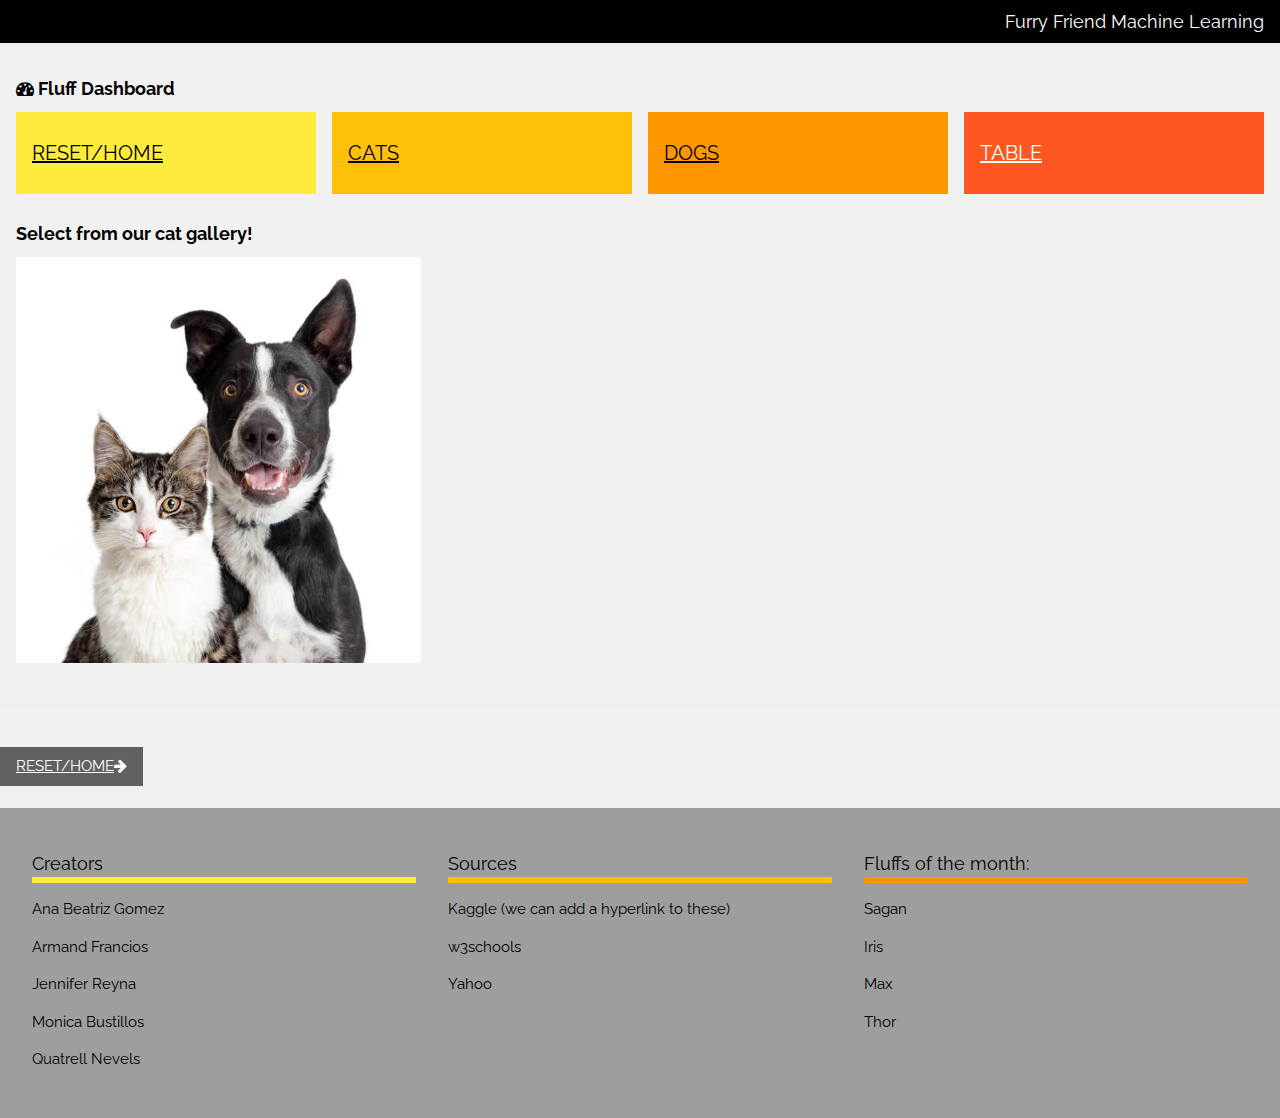
==== all_cats.html @ 12f7c705 "web pages" ====
<!DOCTYPE html>
<html>
<title>Cats</title>
<meta charset="UTF-8">
<meta name="viewport" content="width=device-width, initial-scale=1">
<link rel="stylesheet" href="https://www.w3schools.com/w3css/4/w3.css">
<link rel="stylesheet" href="https://fonts.googleapis.com/css?family=Raleway">
<link rel="stylesheet" href="https://cdnjs.cloudflare.com/ajax/libs/font-awesome/4.7.0/css/font-awesome.min.css">
<link rel="stylesheet" href="style.css">
<style>
html,body,h1,h2,h3,h4,h5 {font-family: "Raleway", sans-serif}
</style>

<body class="w3-light-grey">

<!-- Top container -->
<div class="w3-bar w3-top w3-black w3-large" style="z-index:4">
  <button class="w3-bar-item w3-button w3-hide-large w3-hover-none w3-hover-text-light-grey" onclick="w3_open();"><i class="fa fa-bars"></i>  Menu</button>
  <span class="w3-bar-item w3-right">Furry Friend Machine Learning </span>
</div>

<!-- !PAGE CONTENT! -->
<div class="w3-main" style="margin-center:300px;margin-top:43px;">

  <!-- Header -->
  <header class="w3-container" style="padding-top:22px">
    <h5><b><i class="fa fa-dashboard"></i> Fluff Dashboard</b></h5>
  </header>

  <!---------------------- RESET/HOME BUTTON ---------------------------------------->
  <div class="w3-row-padding w3-margin-bottom">
    <div class="w3-quarter">
      <div class="w3-container w3-yellow w3-padding-16">
        <!-- <div class="w3-left"><i class="fa fa-comment w3-xxxlarge"></i></div> -->
        <div class="w3-right">
        </div>
        <div class="w3-clear"></div>
        <a href="index.html"><h4>RESET/HOME</h4></a>
      </div>
    </div>
<!---------------------- CATS PAGE BUTTON ---------------------------------------->


    <div class="w3-quarter">
      <div class="w3-container w3-amber w3-padding-16">
        <!-- <div class="w3-left"><i class="fa fa-eye w3-xxxlarge"></i></div> -->
        <div class="w3-right">
          <!-- <h3>(# cats)</h3> -->
        </div>
        <div class="w3-clear"></div>
        <a href="all_cats.html"><h4>CATS</h4></a>
      </div>
    </div>

<!---------------------- DOGS PAGE BUTTON ---------------------------------------->

    <div class="w3-quarter">
      <div class="w3-container w3-orange w3-padding-16">
        <!-- <div class="w3-left"><i class="fa fa-share-alt w3-xxxlarge"></i></div> -->
        <div class="w3-right">
          <!-- <h3>(# dogs)</h3> -->
        </div>
        <div class="w3-clear"></div>
        <a href="all_dogs.html"><h4>DOGS</h4></a>
      </div>
    </div>

<!---------------------- TABLE PAGE BUTTON ---------------------------------------->

    <div class="w3-quarter">
      <div class="w3-container w3-deep-orange w3-text-white w3-padding-16">
        <!-- <div class="w3-left"><i class="fa fa-users w3-xxxlarge"></i></div> -->
        <div class="w3-right">
          <!-- <h3>??</h3> -->
        </div>
        <div class="w3-clear"></div>
        <a href="tables.html"><h4>TABLE</h4></a>
      </div>
    </div>
  </div>



  
<!---------------------- CAT IMAGE GALLERY ---------------------------------------->
  <div class="w3-panel">
    <div class="w3-row-padding" style="margin:0 -16px">
      <div class="w3-third">
        <h5><strong>Select from our cat gallery!</strong></h5>
        <img src="images/user_cat_dog.jpg" style="width:100%" alt="Render selected image">
      </div>

    </div>
  </div>
  <hr>

  <hr>

  <!-- <div class="w3-container">
    <h5>Probability (here we will have to add automate render of stats according to the data)</h5>
    <table class="w3-table w3-striped w3-bordered w3-border w3-hoverable w3-white">
      <tr>
        <td>Result:</td>
        <td>Cat/Dog</td>
      </tr>
      <tr>
        <td>Likelihood of Cat:</td>
        <td>15.7%</td>
      </tr>
      <tr>
        <td>Likelihood of Dog:</td>
        <td>5.6%</td>
      </tr>

    </table> -->
    <br>
    <button class="w3-button w3-dark-grey">  <a href="index.html">RESET/HOME</a><i class="fa fa-arrow-right"></i></button>
  </div>
  <br>




<!---------------------- FOOTER INFO ----------------------------------------> 
  <div class="w3-container w3-grey w3-padding-32">
    <div class="w3-row">
      <div class="w3-container w3-third">
        <h5 class="w3-bottombar w3-border-yellow">Creators</h5>
        <p>Ana Beatriz Gomez</p>
        <p>Armand Francios</p>
        <p>Jennifer Reyna</p>
        <p>Monica Bustillos</p>
        <p>Quatrell Nevels</p> 
      </div>
      <div class="w3-container w3-third">
        <h5 class="w3-bottombar w3-border-amber">Sources</h5>
        <p>Kaggle (we can add a hyperlink to these)</p>
        <p>w3schools</p>
        <p>Yahoo</p>
      </div>
      <div class="w3-container w3-third">
        <h5 class="w3-bottombar w3-border-orange">Fluffs of the month:</h5>
        <p>Sagan</p>
        <p>Iris</p>
        <p>Max</p>
        <p>Thor</p>
      </div>
    </div>
  </div>

 

<!-- <script>
// Get the Sidebar
var mySidebar = document.getElementById("mySidebar");

// Get the DIV with overlay effect
var overlayBg = document.getElementById("myOverlay");

// Toggle between showing and hiding the sidebar, and add overlay effect
function w3_open() {
  if (mySidebar.style.display === 'block') {
    mySidebar.style.display = 'none';
    overlayBg.style.display = "none";
  } else {
    mySidebar.style.display = 'block';
    overlayBg.style.display = "block";
  }
}

// Close the sidebar with the close button
function w3_close() {
  mySidebar.style.display = "none";
  overlayBg.style.display = "none";
}
</script> -->

</body>
</html>
---- style.css ----
<style>
.dropdown {
  position: relative;
  display: inline-block;
}

.dropdown-content {
  display: none;
  position: absolute;
  background-color: #f9f9f9;
  min-width: 160px;
  box-shadow: 0px 8px 16px 0px rgba(0,0,0,0.2);
  padding: 12px 16px;
  z-index: 1;
}

.dropdown:hover .dropdown-content {
  display: block;
}


.vertical-menu {
  width: 200px; /* Set a width if you like */
}

.vertical-menu a {
  background-color: #eee; /* Grey background color */
  color: black; /* Black text color */
  display: block; /* Make the links appear below each other */
  padding: 12px; /* Add some padding */
  text-decoration: none; /* Remove underline from links */
}

.vertical-menu a:hover {
  background-color: #ccc; /* Dark grey background on mouse-over */
}

.vertical-menu a.active {
  background-color: #e4b662; /* Add a green color to the "active/current" link */
  color: white;
}

</style>
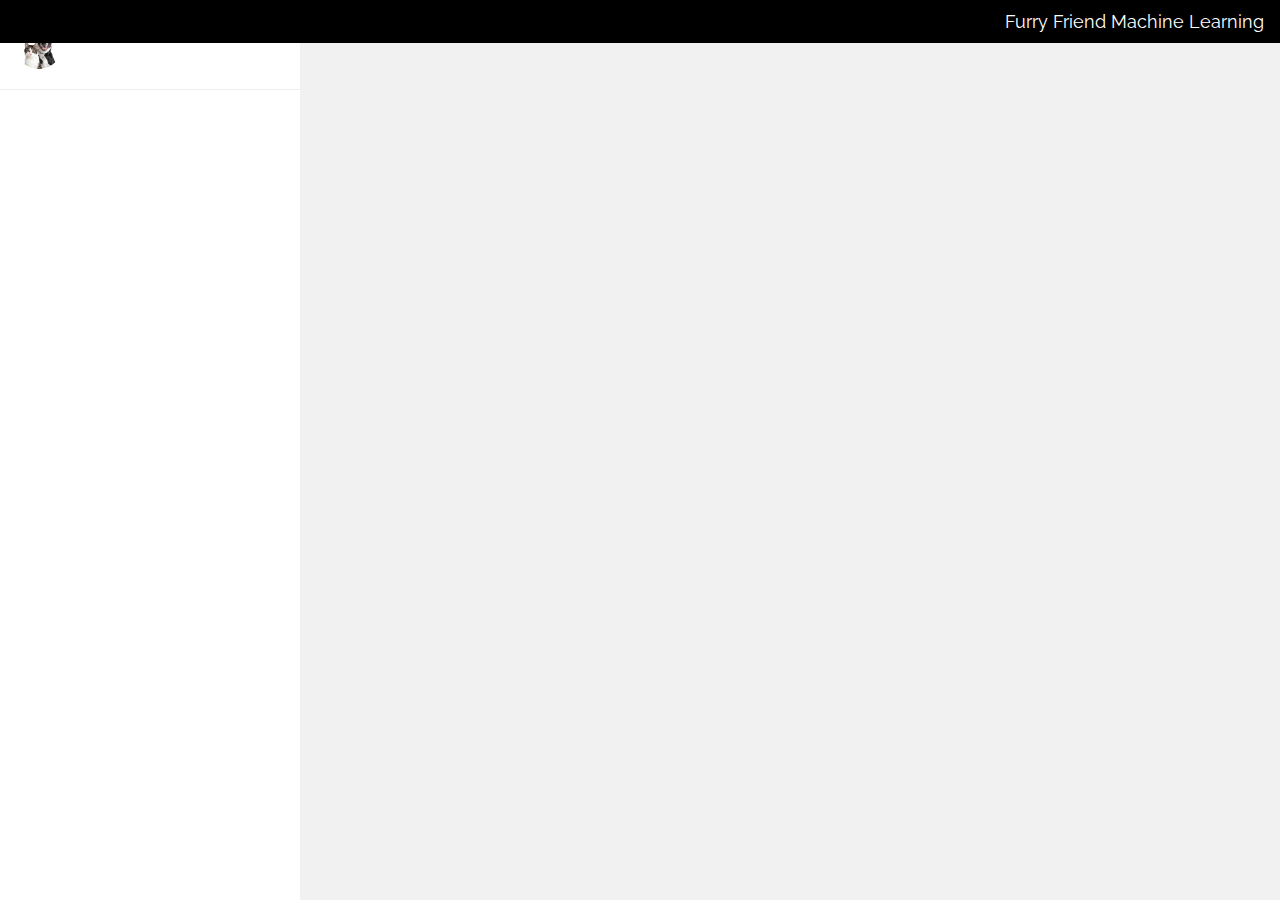
==== commit 632dbaad: "all cats page" ====
--- a/all_cats.html
+++ b/all_cats.html
@@ -1,33 +1,55 @@
 <!DOCTYPE html>
 <html>
-<title>Cats</title>
+<title>What The Fluff!</title>
 <meta charset="UTF-8">
 <meta name="viewport" content="width=device-width, initial-scale=1">
 <link rel="stylesheet" href="https://www.w3schools.com/w3css/4/w3.css">
 <link rel="stylesheet" href="https://fonts.googleapis.com/css?family=Raleway">
 <link rel="stylesheet" href="https://cdnjs.cloudflare.com/ajax/libs/font-awesome/4.7.0/css/font-awesome.min.css">
 <link rel="stylesheet" href="style.css">
+<script src="https://d3js.org/d3.v5.min.js"></script>
+
+
+
 <style>
 html,body,h1,h2,h3,h4,h5 {font-family: "Raleway", sans-serif}
 </style>
 
 <body class="w3-light-grey">
 
-<!-- Top container -->
+<!--------------------------------------- BLACK HEADER ----------------------------------------------------->
 <div class="w3-bar w3-top w3-black w3-large" style="z-index:4">
   <button class="w3-bar-item w3-button w3-hide-large w3-hover-none w3-hover-text-light-grey" onclick="w3_open();"><i class="fa fa-bars"></i>  Menu</button>
   <span class="w3-bar-item w3-right">Furry Friend Machine Learning </span>
 </div>
 
-<!-- !PAGE CONTENT! -->
-<div class="w3-main" style="margin-center:300px;margin-top:43px;">
+<!-------------------------------------------------- LEFT SIDE BAR AND MINI ICON IMAGE ---------------------------------------------------->
+<nav class="w3-sidebar w3-collapse w3-white w3-animate-left" style="z-index:3;width:300px;" id="mySidebar"><br>
+  <div class="w3-container w3-row">
+    <div class="w3-col s4">
+      <img src="images/user_cat_dog.jpg" class="w3-circle w3-margin-center" style="width:46px">
+    </div>
+    <div class="w3-col s8 w3-bar">
+      <span><strong>Welcome, Fluff Lover!</strong></span><br>
+      <!-- <a href="#" class="w3-bar-item w3-button"><i class="fa fa-envelope"></i></a>
+      <a href="#" class="w3-bar-item w3-button"><i class="fa fa-user"></i></a>
+      <a href="#" class="w3-bar-item w3-button"><i class="fa fa-cog"></i></a> -->
+    </div>
+  </div>
+  <hr>
+
+<!--------------- Overlay effect when opening sidebar on small screens ----------------->
+<div class="w3-overlay w3-hide-large w3-animate-opacity" onclick="w3_close()" style="cursor:pointer" title="close side menu" id="myOverlay"></div>
+
+<!------------------------------------- ENTERING AREA FOR MAIN CENTER PAGE  -------------------------------------->
+<div class="w3-main" style="margin-left:300px;margin-top:43px;">
 
   <!-- Header -->
   <header class="w3-container" style="padding-top:22px">
     <h5><b><i class="fa fa-dashboard"></i> Fluff Dashboard</b></h5>
   </header>
-
-  <!---------------------- RESET/HOME BUTTON ---------------------------------------->
+  
+  <!----------------------TOP YELLOW RESET/HOME BUTTON ---------------------------------------->
   <div class="w3-row-padding w3-margin-bottom">
     <div class="w3-quarter">
       <div class="w3-container w3-yellow w3-padding-16">
@@ -38,7 +60,7 @@
         <a href="index.html"><h4>RESET/HOME</h4></a>
       </div>
     </div>
-<!---------------------- CATS PAGE BUTTON ---------------------------------------->
+<!---------------------- TOP ORANGE CATS PAGE BUTTON ---------------------------------------->
 
 
     <div class="w3-quarter">
@@ -52,7 +74,7 @@
       </div>
     </div>
 
-<!---------------------- DOGS PAGE BUTTON ---------------------------------------->
+<!----------------------TOP ORANGE DOGS PAGE BUTTON ---------------------------------------->
 
     <div class="w3-quarter">
       <div class="w3-container w3-orange w3-padding-16">
@@ -65,7 +87,7 @@
       </div>
     </div>
 
-<!---------------------- TABLE PAGE BUTTON ---------------------------------------->
+<!---------------------- TOP ORANGE TABLE PAGE BUTTON ---------------------------------------->
 
     <div class="w3-quarter">
       <div class="w3-container w3-deep-orange w3-text-white w3-padding-16">
@@ -79,24 +101,23 @@
     </div>
   </div>
 
+<!-------------------------------- MAIN PHOTO ON CENTER PAGE ---------------------------------------->
 
-
-  
-<!---------------------- CAT IMAGE GALLERY ---------------------------------------->
   <div class="w3-panel">
     <div class="w3-row-padding" style="margin:0 -16px">
       <div class="w3-third">
-        <h5><strong>Select from our cat gallery!</strong></h5>
-        <img src="images/user_cat_dog.jpg" style="width:100%" alt="Render selected image">
+        <h5>What's the fluff?</h5>
+         <img src="images/user_cat_dog.jpg" style="width:100%" alt="Predicted Pet" id="petpic">
       </div>
+      
 
     </div>
   </div>
   <hr>
 
   <hr>
-
-  <!-- <div class="w3-container">
+<!----------------------DISPLAYED  RESULTS ---------------------------------------->
+  <div class="w3-container">
     <h5>Probability (here we will have to add automate render of stats according to the data)</h5>
     <table class="w3-table w3-striped w3-bordered w3-border w3-hoverable w3-white">
       <tr>
@@ -111,17 +132,13 @@
         <td>Likelihood of Dog:</td>
         <td>5.6%</td>
       </tr>
-
-    </table> -->
-    <br>
+    </table><br>
     <button class="w3-button w3-dark-grey">  <a href="index.html">RESET/HOME</a><i class="fa fa-arrow-right"></i></button>
   </div>
   <br>
 
+<!---------------------- FOOTER INFO AT BOTTOM OF PAGE----------------------------------------> 
 
-
-
-<!---------------------- FOOTER INFO ----------------------------------------> 
   <div class="w3-container w3-grey w3-padding-32">
     <div class="w3-row">
       <div class="w3-container w3-third">
@@ -144,13 +161,15 @@
         <p>Iris</p>
         <p>Max</p>
         <p>Thor</p>
+        <p>Spotty</p>
       </div>
     </div>
   </div>
 
- 
+  <!------------------------------------------- END OF PAGE CONTENT ------------------------------------------------------------->
+</div>
 
-<!-- <script>
+<script>
 // Get the Sidebar
 var mySidebar = document.getElementById("mySidebar");
 
@@ -173,7 +192,8 @@
   mySidebar.style.display = "none";
   overlayBg.style.display = "none";
 }
-</script> -->
+</script>
 
+<script type="text/javascript" src="webpage.js"></script>
 </body>
 </html>
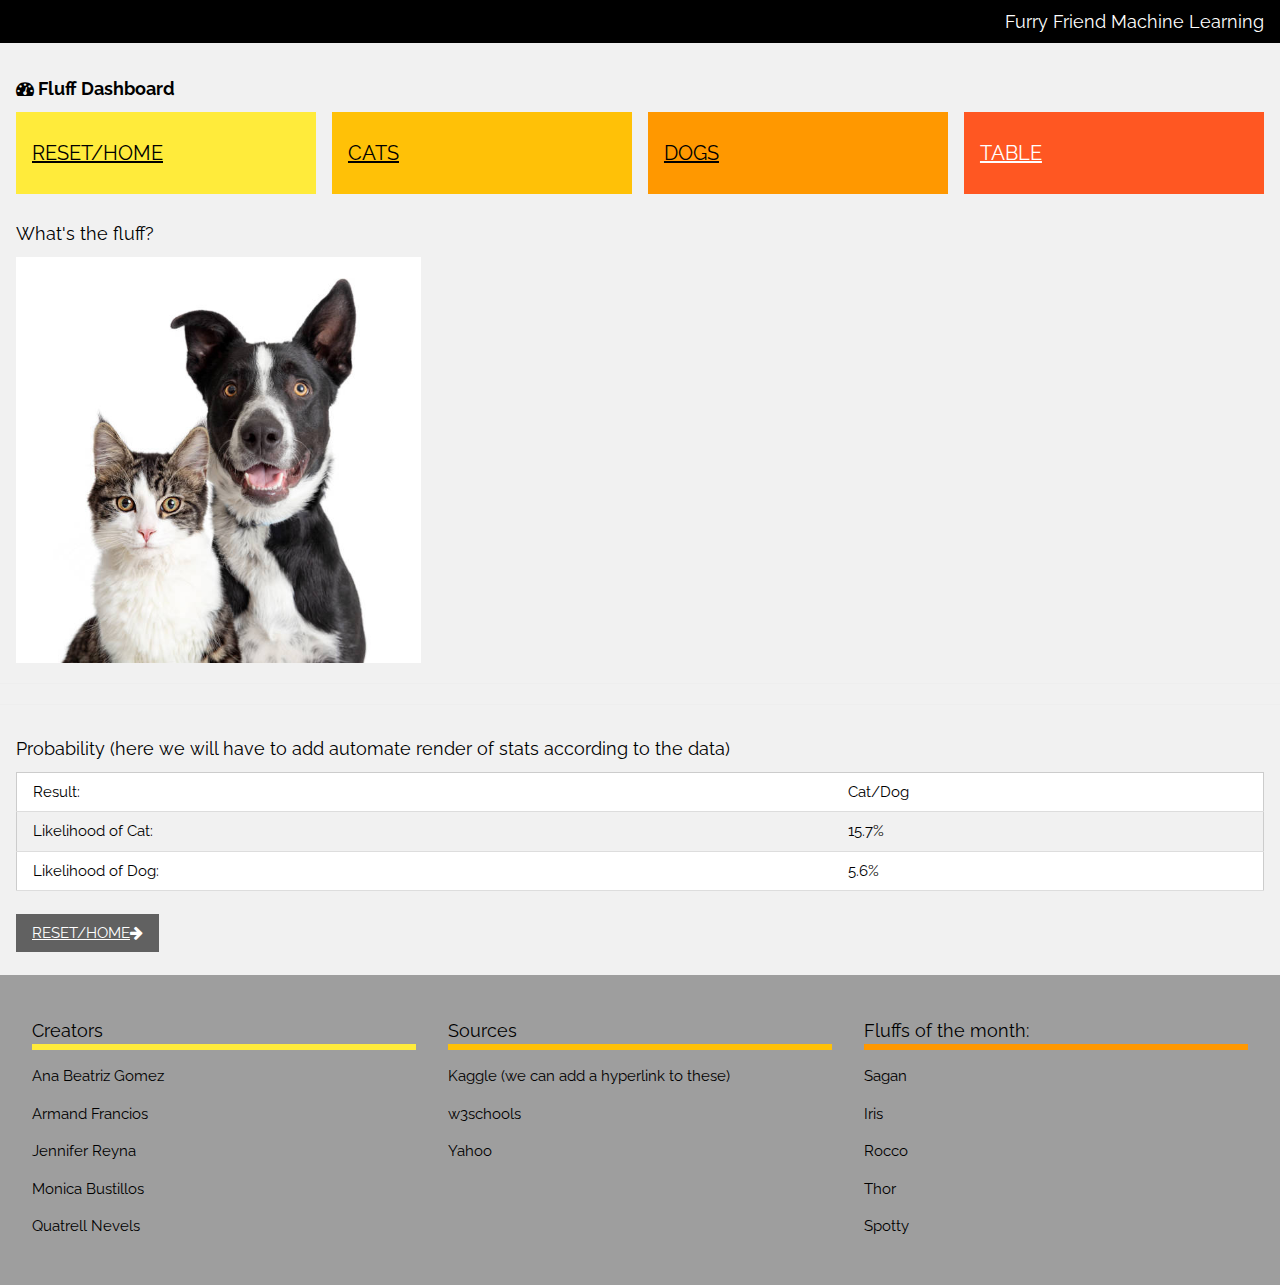
==== commit c6a8475e: "pages" ====
--- a/all_cats.html
+++ b/all_cats.html
@@ -1,6 +1,6 @@
 <!DOCTYPE html>
 <html>
-<title>What The Fluff!</title>
+<title>Cats</title>
 <meta charset="UTF-8">
 <meta name="viewport" content="width=device-width, initial-scale=1">
 <link rel="stylesheet" href="https://www.w3schools.com/w3css/4/w3.css">
@@ -19,30 +19,14 @@
 
 <!--------------------------------------- BLACK HEADER ----------------------------------------------------->
 <div class="w3-bar w3-top w3-black w3-large" style="z-index:4">
-  <button class="w3-bar-item w3-button w3-hide-large w3-hover-none w3-hover-text-light-grey" onclick="w3_open();"><i class="fa fa-bars"></i>  Menu</button>
   <span class="w3-bar-item w3-right">Furry Friend Machine Learning </span>
 </div>
-
-<!-------------------------------------------------- LEFT SIDE BAR AND MINI ICON IMAGE ---------------------------------------------------->
-<nav class="w3-sidebar w3-collapse w3-white w3-animate-left" style="z-index:3;width:300px;" id="mySidebar"><br>
-  <div class="w3-container w3-row">
-    <div class="w3-col s4">
-      <img src="images/user_cat_dog.jpg" class="w3-circle w3-margin-center" style="width:46px">
-    </div>
-    <div class="w3-col s8 w3-bar">
-      <span><strong>Welcome, Fluff Lover!</strong></span><br>
-      <!-- <a href="#" class="w3-bar-item w3-button"><i class="fa fa-envelope"></i></a>
-      <a href="#" class="w3-bar-item w3-button"><i class="fa fa-user"></i></a>
-      <a href="#" class="w3-bar-item w3-button"><i class="fa fa-cog"></i></a> -->
-    </div>
-  </div>
-  <hr>
 
 <!--------------- Overlay effect when opening sidebar on small screens ----------------->
 <div class="w3-overlay w3-hide-large w3-animate-opacity" onclick="w3_close()" style="cursor:pointer" title="close side menu" id="myOverlay"></div>
 
 <!------------------------------------- ENTERING AREA FOR MAIN CENTER PAGE  -------------------------------------->
-<div class="w3-main" style="margin-left:300px;margin-top:43px;">
+<div class="w3-main" style="margin-center:300px;margin-top:43px;">
 
   <!-- Header -->
   <header class="w3-container" style="padding-top:22px">
@@ -109,8 +93,6 @@
         <h5>What's the fluff?</h5>
          <img src="images/user_cat_dog.jpg" style="width:100%" alt="Predicted Pet" id="petpic">
       </div>
-      
-
     </div>
   </div>
   <hr>
@@ -137,6 +119,7 @@
   </div>
   <br>
 
+
 <!---------------------- FOOTER INFO AT BOTTOM OF PAGE----------------------------------------> 
 
   <div class="w3-container w3-grey w3-padding-32">
@@ -159,13 +142,12 @@
         <h5 class="w3-bottombar w3-border-orange">Fluffs of the month:</h5>
         <p>Sagan</p>
         <p>Iris</p>
-        <p>Max</p>
+        <p>Rocco</p>
         <p>Thor</p>
         <p>Spotty</p>
       </div>
     </div>
   </div>
-
   <!------------------------------------------- END OF PAGE CONTENT ------------------------------------------------------------->
 </div>
 
@@ -194,6 +176,7 @@
 }
 </script>
 
+
 <script type="text/javascript" src="webpage.js"></script>
 </body>
 </html>
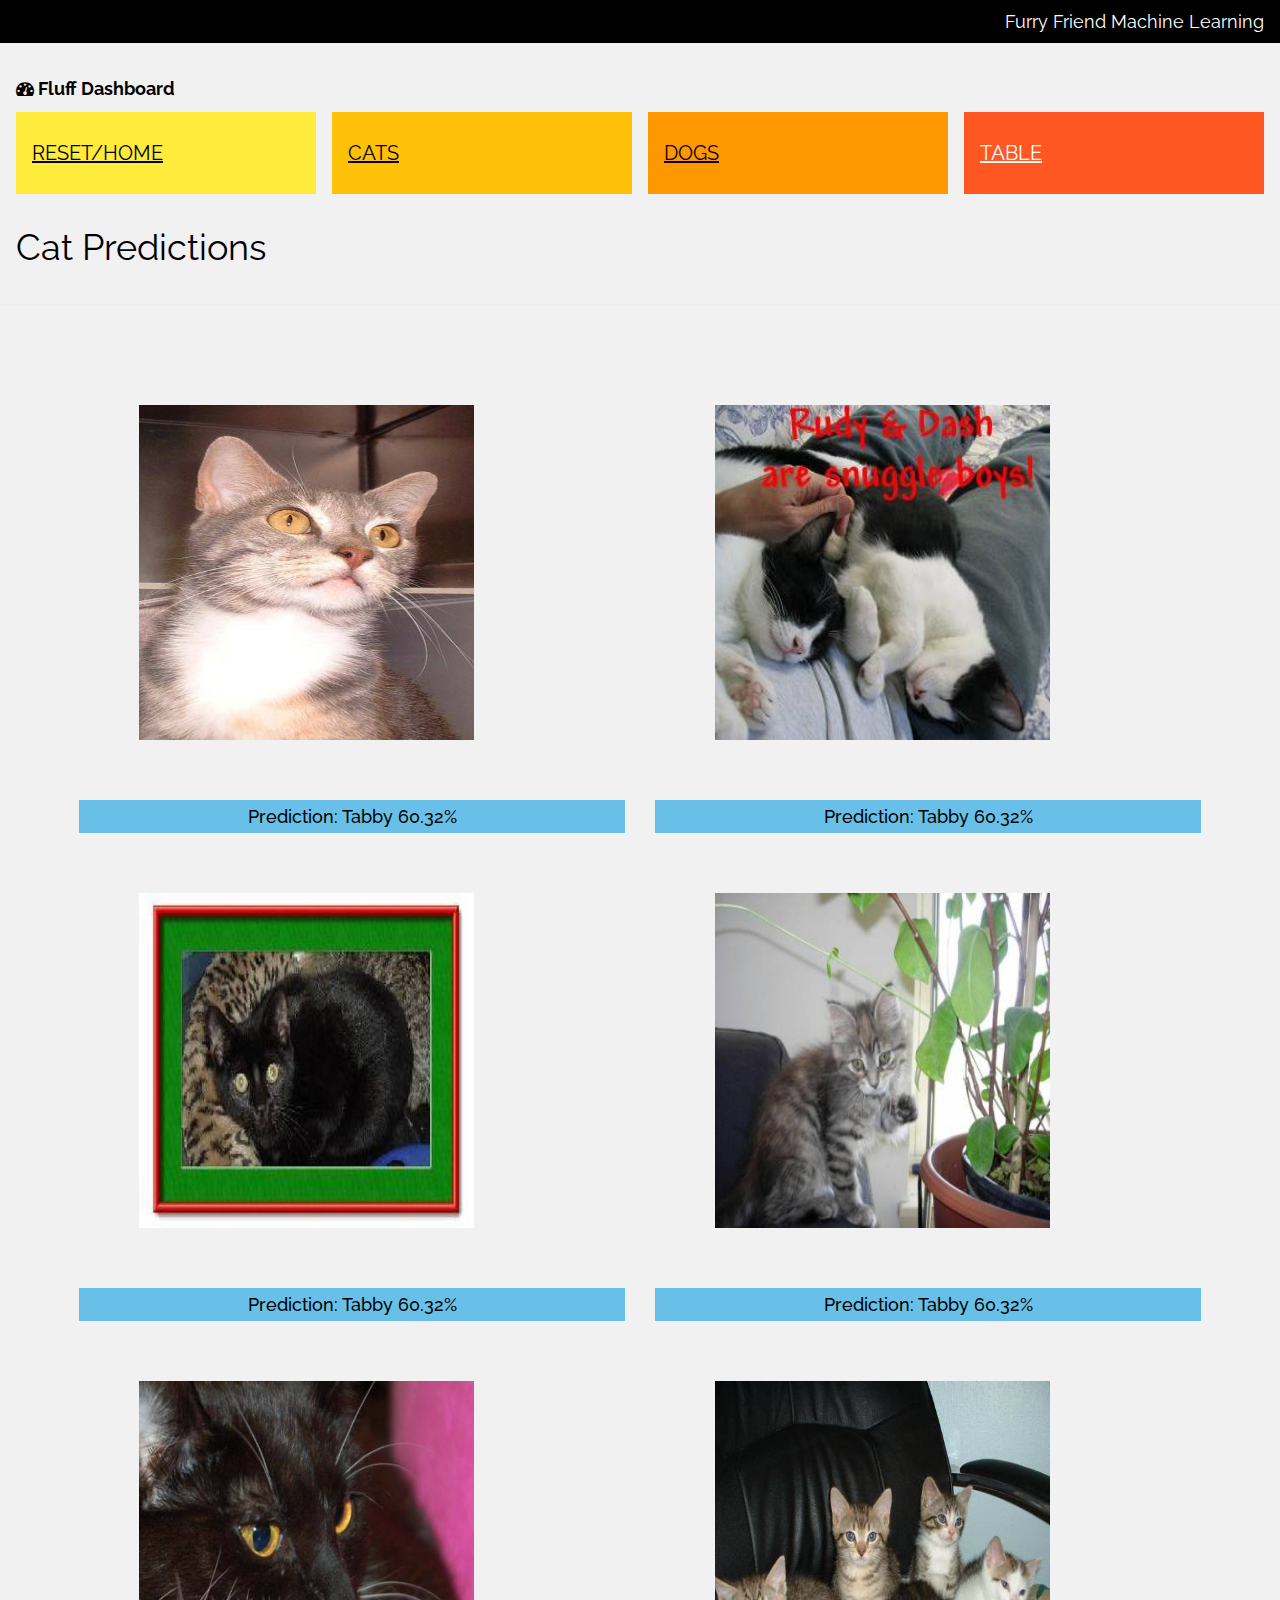
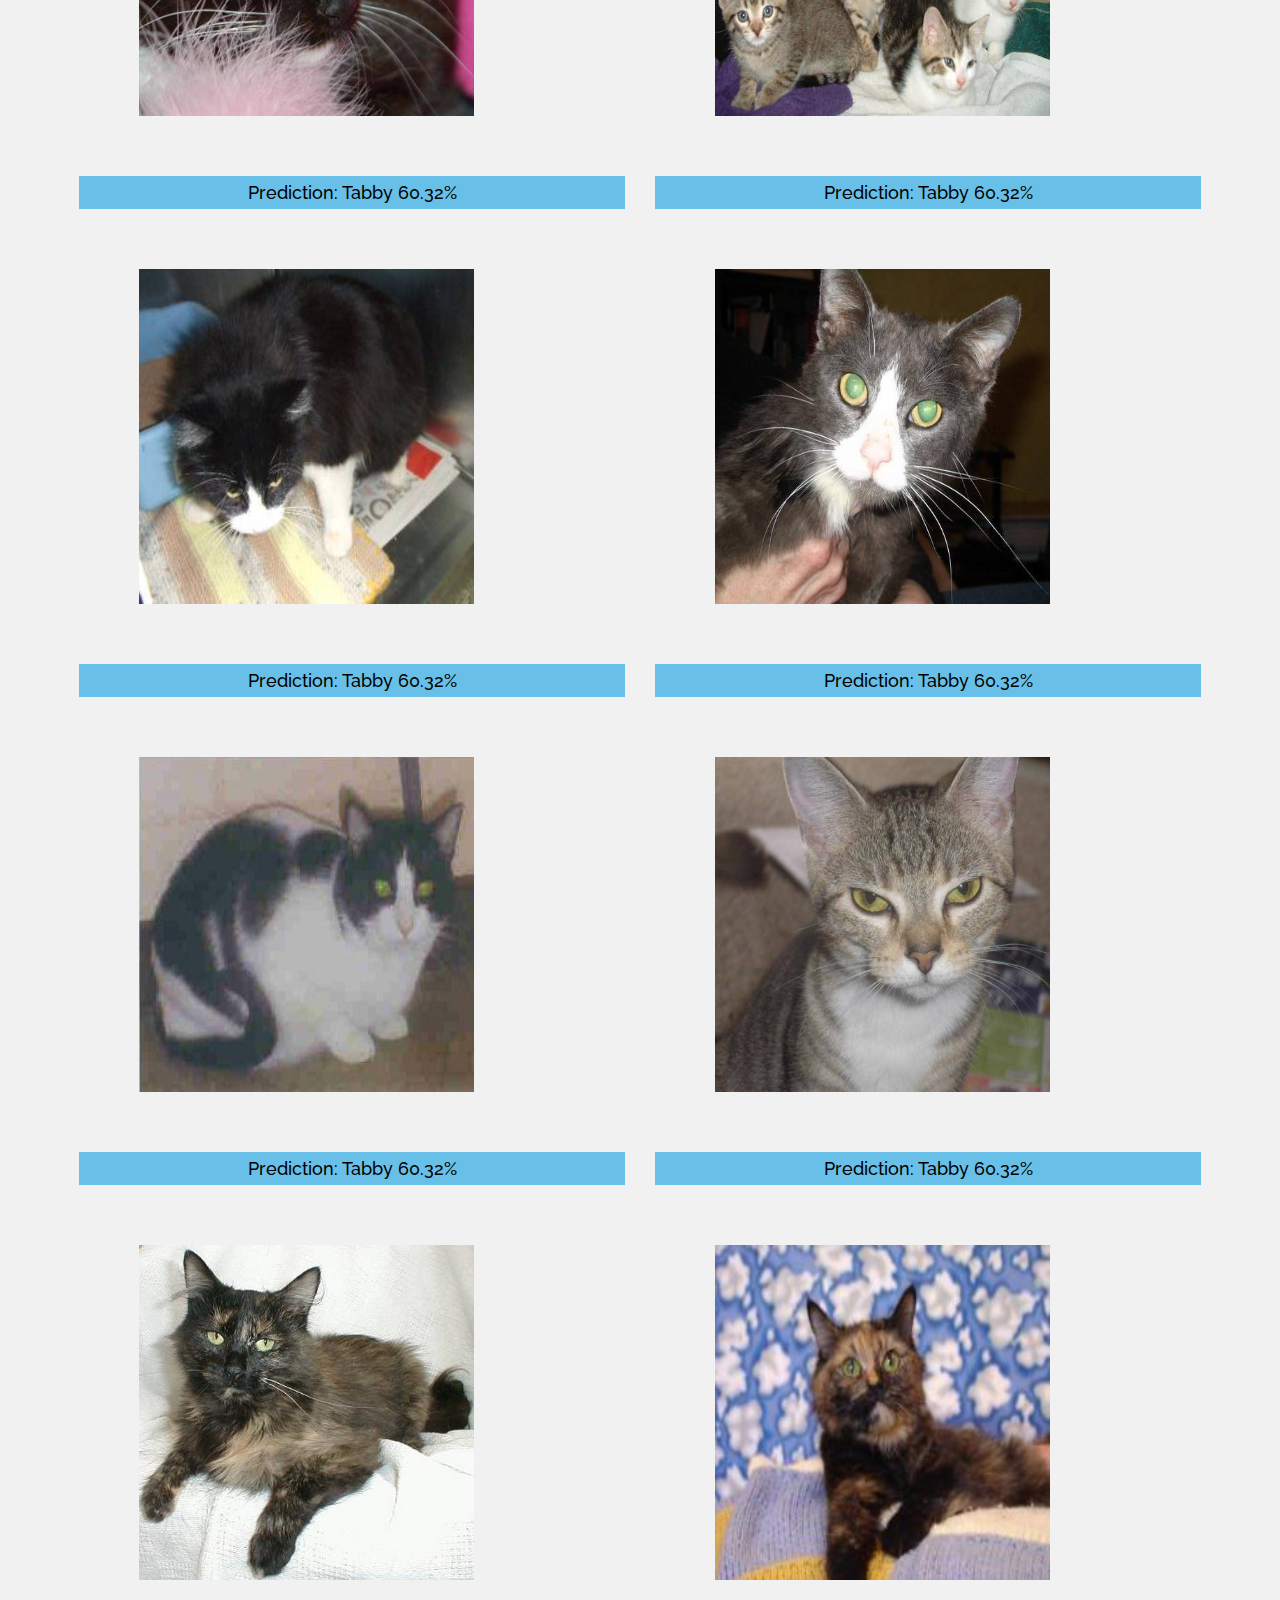
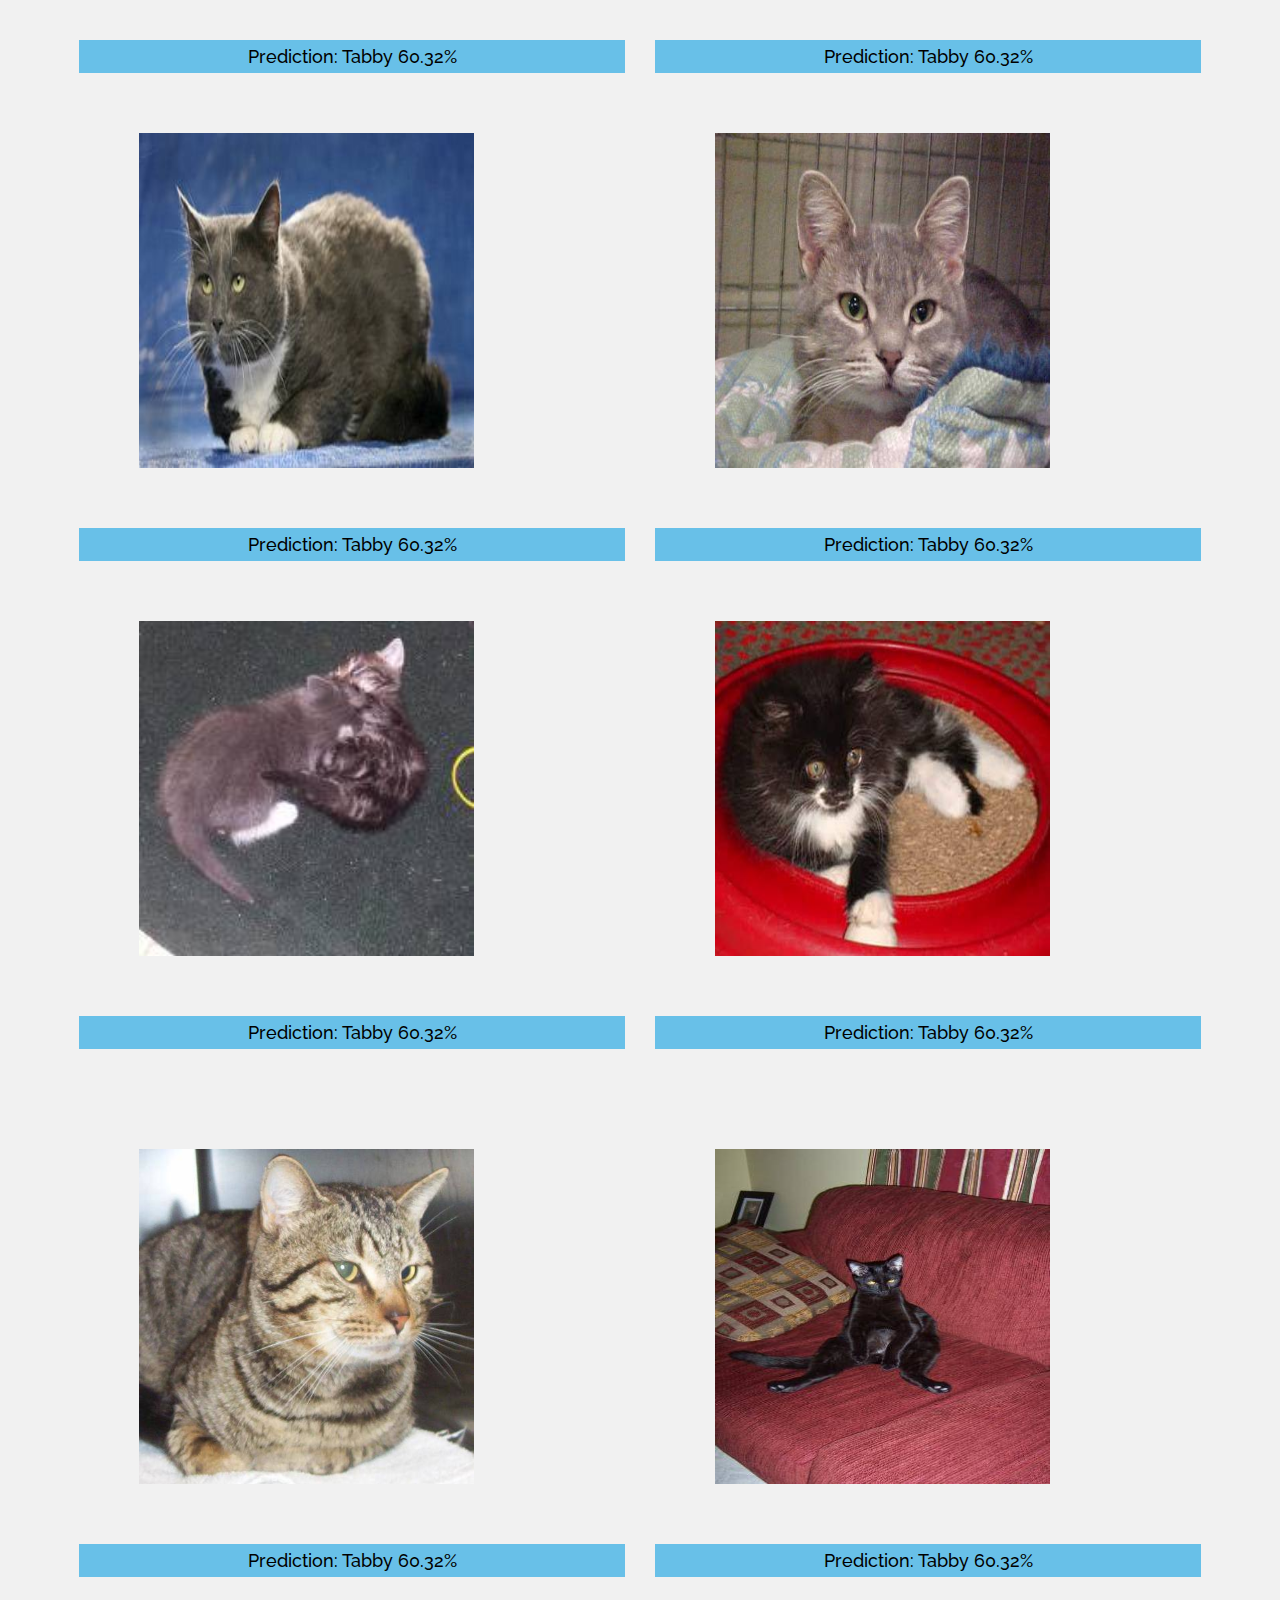
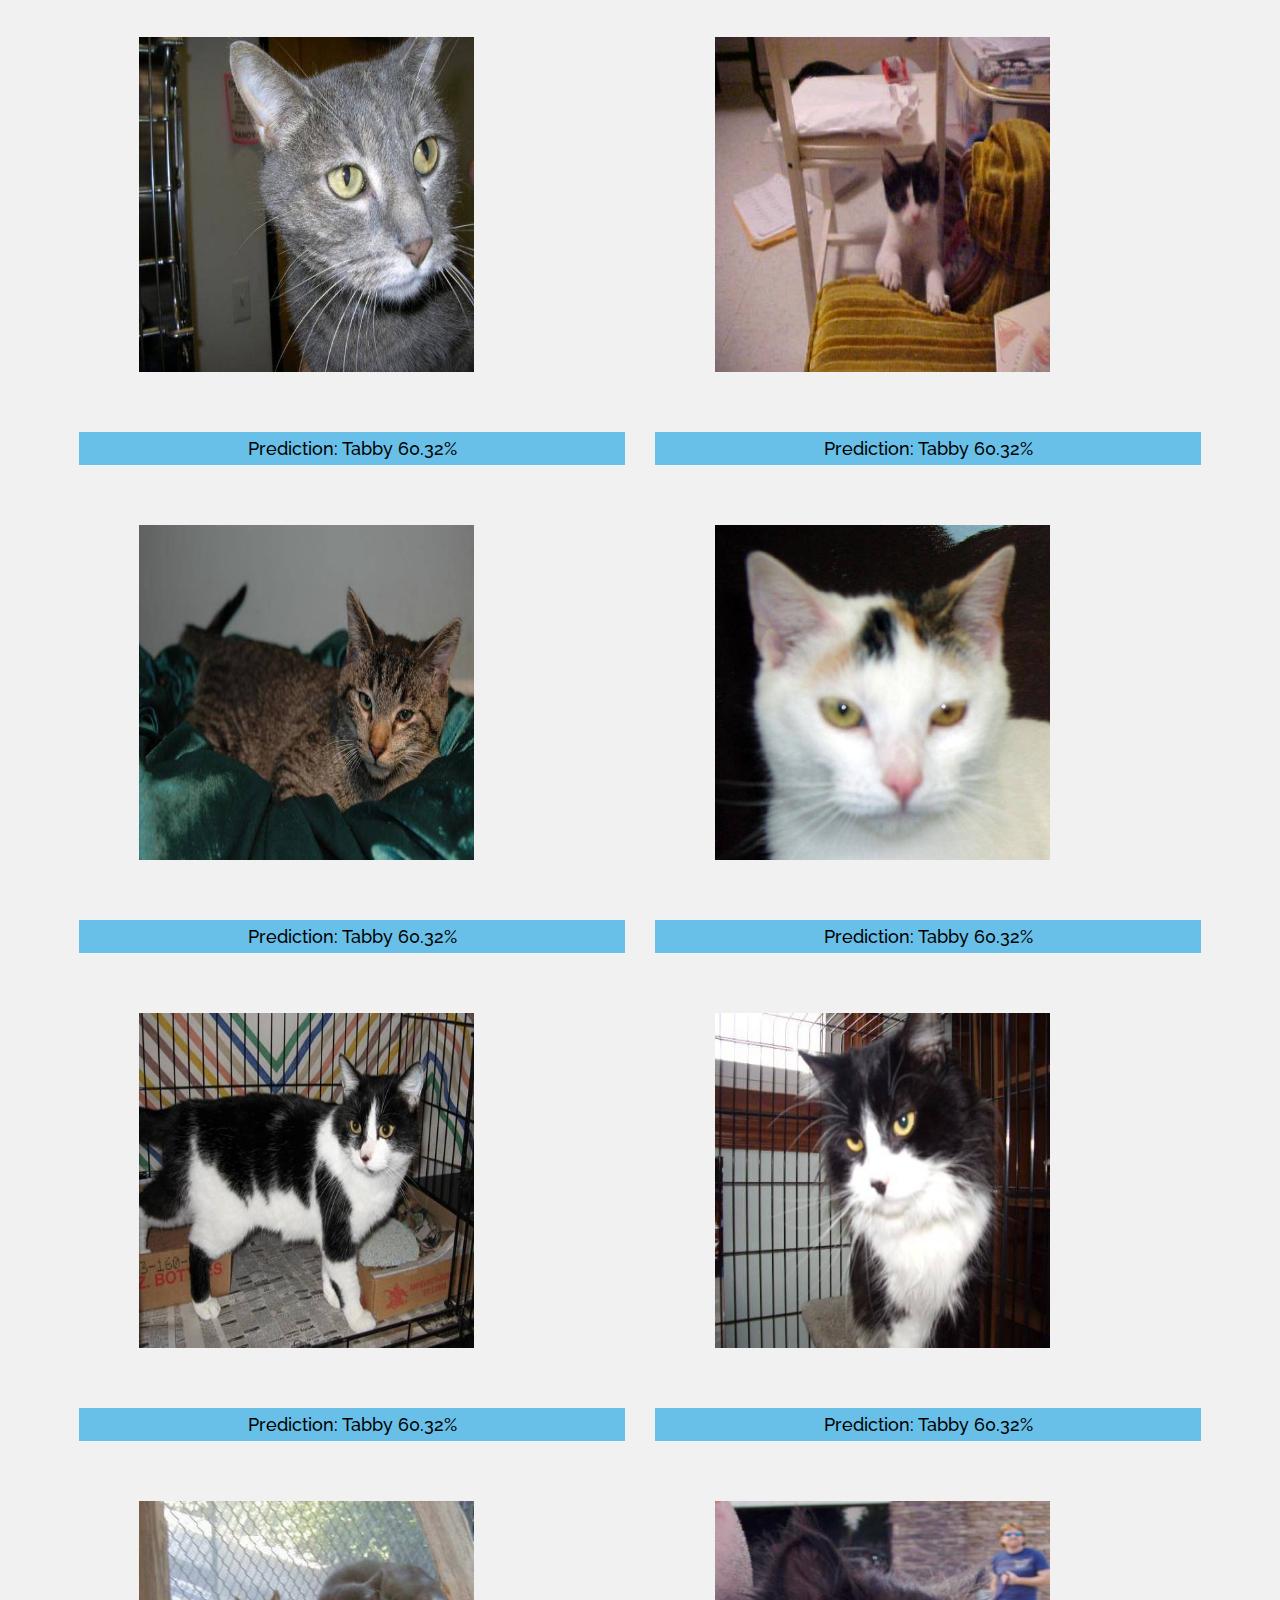
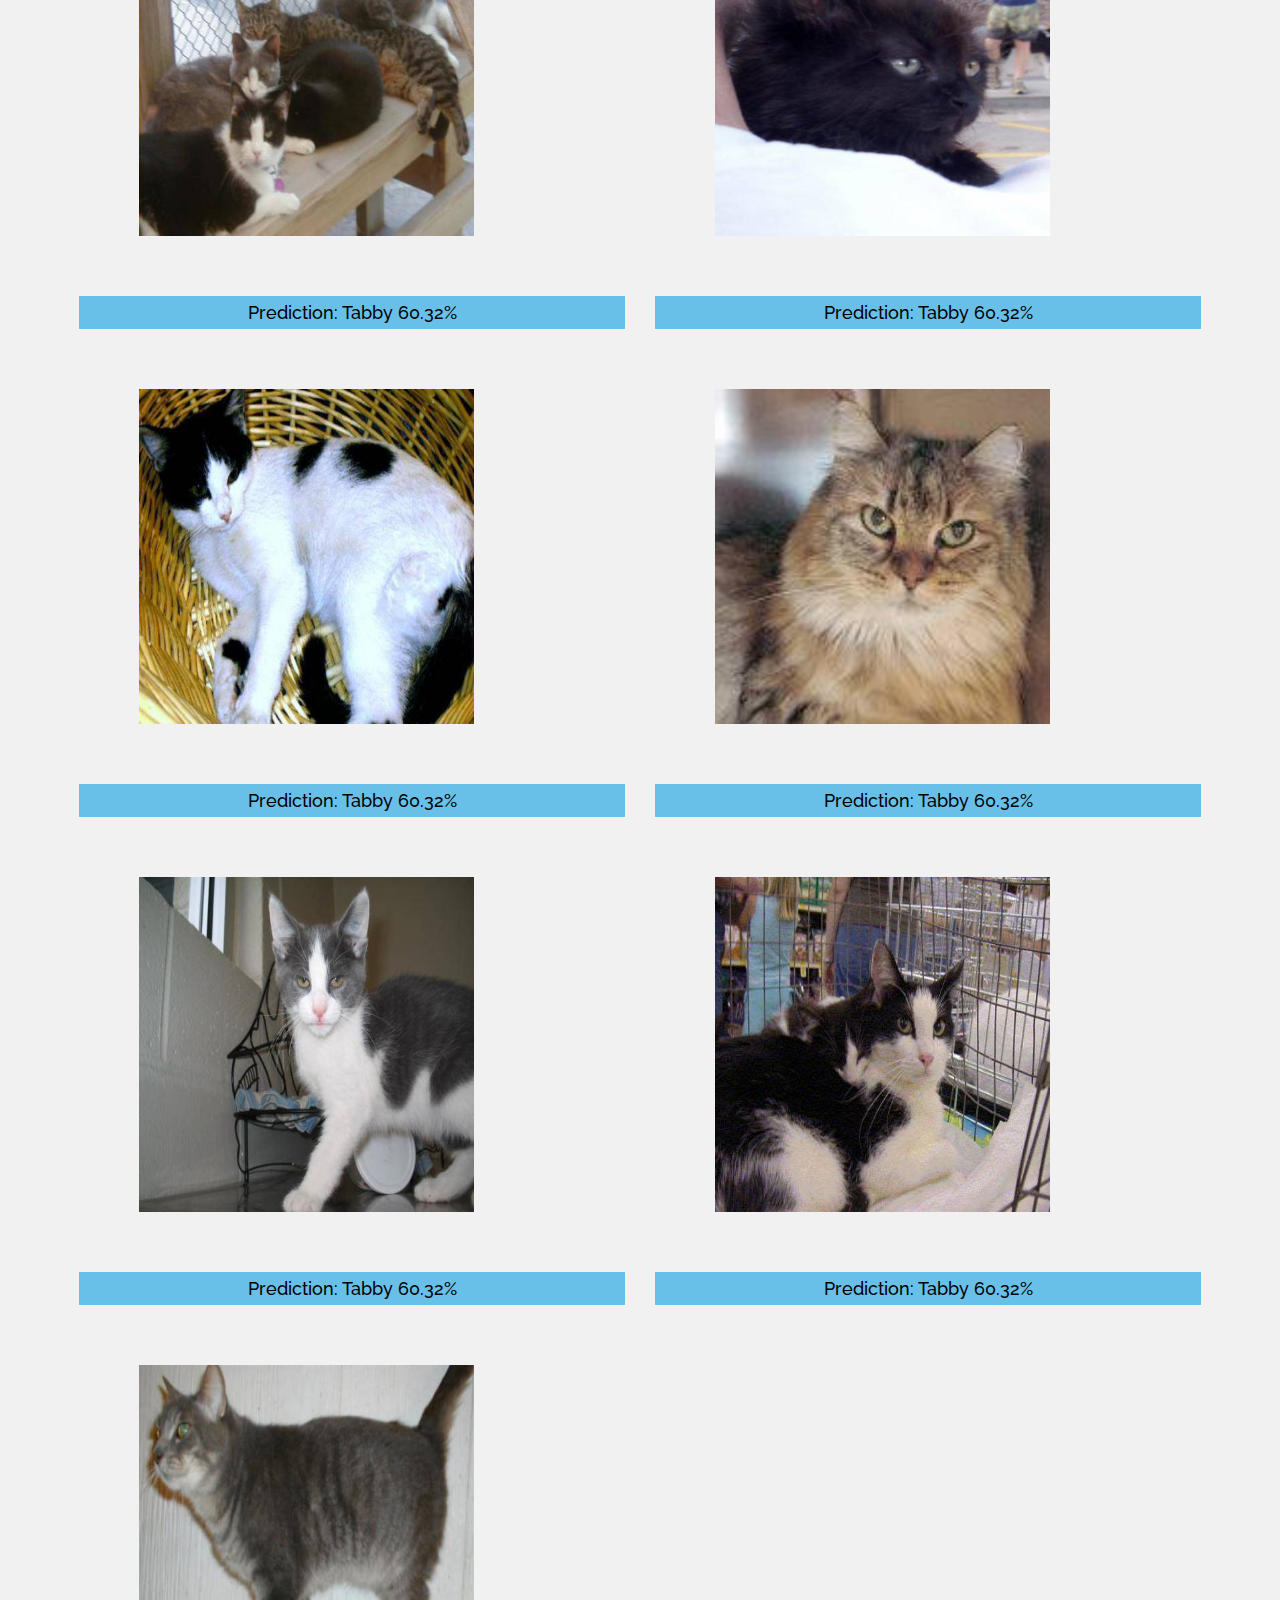
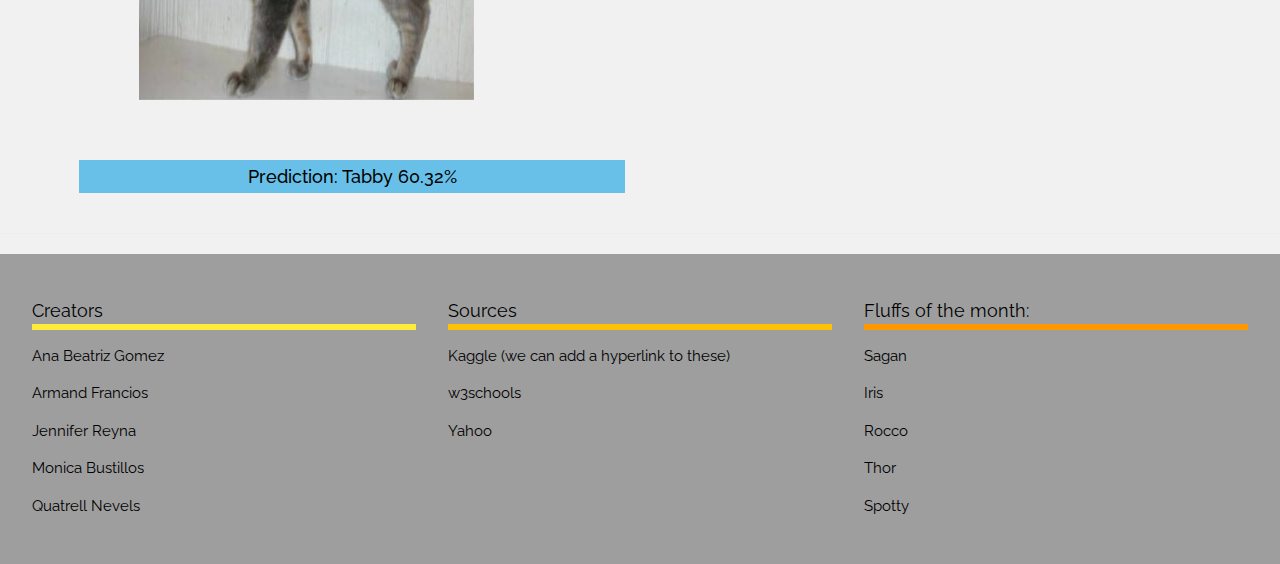
==== commit b202c472: "cats page" ====
--- a/all_cats.html
+++ b/all_cats.html
@@ -7,9 +7,8 @@
 <link rel="stylesheet" href="https://fonts.googleapis.com/css?family=Raleway">
 <link rel="stylesheet" href="https://cdnjs.cloudflare.com/ajax/libs/font-awesome/4.7.0/css/font-awesome.min.css">
 <link rel="stylesheet" href="style.css">
+<link rel="stylesheet" href="grid.css">
 <script src="https://d3js.org/d3.v5.min.js"></script>
-
-
 
 <style>
 html,body,h1,h2,h3,h4,h5 {font-family: "Raleway", sans-serif}
@@ -90,35 +89,56 @@
   <div class="w3-panel">
     <div class="w3-row-padding" style="margin:0 -16px">
       <div class="w3-third">
-        <h5>What's the fluff?</h5>
-         <img src="images/user_cat_dog.jpg" style="width:100%" alt="Predicted Pet" id="petpic">
+        <h1>Cat Predictions</h1>
       </div>
     </div>
   </div>
   <hr>
-
+<!-------------------------------- PHOTO GRID ---------------------------------------->
+
+  <div class="row">
+    <div class="column">
+      <img src="images\all_cats\1.jpg" ><div class="desc">Prediction: Tabby 60.32% </div>
+      <img src="images\all_cats\2.jpg" ><div class="desc">Prediction: Tabby 60.32% </div>
+      <img src="images\all_cats\3.jpg" ><div class="desc">Prediction: Tabby 60.32% </div>
+      <img src="images\all_cats\7.jpg" ><div class="desc">Prediction: Tabby 60.32% </div>
+      <img src="images\all_cats\10.jpg" ><div class="desc">Prediction: Tabby 60.32% </div>
+      <img src="images\all_cats\13.jpg" ><div class="desc">Prediction: Tabby 60.32% </div>
+      <img src="images\all_cats\14.jpg" ><div class="desc">Prediction: Tabby 60.32% </div>
+      <img src="images\all_cats\15.jpg" ><div class="desc">Prediction: Tabby 60.32% </div>
+    </div>
+      <div class="column">
+      <img src="images\all_cats\16.jpg" ><div class="desc">Prediction: Tabby 60.32% </div>
+      <img src="images\all_cats\17.jpg" ><div class="desc">Prediction: Tabby 60.32% </div>
+      <img src="images\all_cats\18.jpg" ><div class="desc">Prediction: Tabby 60.32% </div>
+      <img src="images\all_cats\19.jpg" ><div class="desc">Prediction: Tabby 60.32% </div>
+      <img src="images\all_cats\21.jpg" ><div class="desc">Prediction: Tabby 60.32% </div>
+      <img src="images\all_cats\22.jpg" ><div class="desc">Prediction: Tabby 60.32% </div>
+      <img src="images\all_cats\26.jpg" ><div class="desc">Prediction: Tabby 60.32% </div>
+      <img src="images\all_cats\27.jpg" ><div class="desc">Prediction: Tabby 60.32% </div>
+    </div>
+      <div class="column">
+      <img src="images\all_cats\28.jpg" ><div class="desc">Prediction: Tabby 60.32% </div>
+      <img src="images\all_cats\29.jpg" ><div class="desc">Prediction: Tabby 60.32% </div>
+      <img src="images\all_cats\30.jpg" ><div class="desc">Prediction: Tabby 60.32% </div>
+      <img src="images\all_cats\31.jpg" ><div class="desc">Prediction: Tabby 60.32% </div>
+      <img src="images\all_cats\34.jpg" ><div class="desc">Prediction: Tabby 60.32% </div>
+      <img src="images\all_cats\35.jpg" ><div class="desc">Prediction: Tabby 60.32% </div>
+      <img src="images\all_cats\36.jpg" ><div class="desc">Prediction: Tabby 60.32% </div>
+      <img src="images\all_cats\37.jpg" ><div class="desc">Prediction: Tabby 60.32% </div>
+    </div>
+      <div class="column">
+      <img src="images\all_cats\38.jpg" "><div class="desc">Prediction: Tabby 60.32% </div>
+      <img src="images\all_cats\39.jpg" "><div class="desc">Prediction: Tabby 60.32% </div>
+      <img src="images\all_cats\40.jpg" ><div class="desc">Prediction: Tabby 60.32% </div>
+      <img src="images\all_cats\41.jpg" ><div class="desc">Prediction: Tabby 60.32% </div>
+      <img src="images\all_cats\42.jpg" ><div class="desc">Prediction: Tabby 60.32% </div>
+      <img src="images\all_cats\43.jpg" ><div class="desc">Prediction: Tabby 60.32% </div>
+      <img src="images\all_cats\44.jpg" ><div class="desc">Prediction: Tabby 60.32% </div>
+    </div>
+    </div>
+  </div>
   <hr>
-<!----------------------DISPLAYED  RESULTS ---------------------------------------->
-  <div class="w3-container">
-    <h5>Probability (here we will have to add automate render of stats according to the data)</h5>
-    <table class="w3-table w3-striped w3-bordered w3-border w3-hoverable w3-white">
-      <tr>
-        <td>Result:</td>
-        <td>Cat/Dog</td>
-      </tr>
-      <tr>
-        <td>Likelihood of Cat:</td>
-        <td>15.7%</td>
-      </tr>
-      <tr>
-        <td>Likelihood of Dog:</td>
-        <td>5.6%</td>
-      </tr>
-    </table><br>
-    <button class="w3-button w3-dark-grey">  <a href="index.html">RESET/HOME</a><i class="fa fa-arrow-right"></i></button>
-  </div>
-  <br>
-
 
 <!---------------------- FOOTER INFO AT BOTTOM OF PAGE----------------------------------------> 
 
--- a/style.css
+++ b/style.css
@@ -20,14 +20,14 @@
 
 
 .vertical-menu {
-  width: 200px; /* Set a width if you like */
+  width: auto; /* Set a width if you like */
 }
 
 .vertical-menu a {
   background-color: #eee; /* Grey background color */
   color: black; /* Black text color */
   display: block; /* Make the links appear below each other */
-  padding: 12px; /* Add some padding */
+  padding: 10px; /* Add some padding */
   text-decoration: none; /* Remove underline from links */
 }
 
@@ -40,4 +40,4 @@
   color: white;
 }
 
-</style>+</style>
--- a/grid.css
+++ b/grid.css
@@ -0,0 +1,49 @@
+div.desc {
+  padding: 3px 0 3px;
+  background-color: hsl(199, 74%, 66%);
+  text-align: center;
+  font-weight: 500;
+  font-size: large;
+}
+
+.row {
+  display: flex;
+  flex-wrap: wrap;
+  padding: 0 4px;
+  margin-top: 0px;
+  margin-bottom: 0px;
+  margin-left: 60px;
+  margin-right: 60px;
+}
+
+/* Create four equal columns that sits next to each other */
+.column {
+  flex: 25%;
+  padding: 20px 1em 20px;
+  vertical-align: center;
+}
+
+.column img {
+  margin: 40px 40px 40px 40px;
+  align-items: center;
+  width: 25em;
+  height: 25em;
+  padding: 20px 20px 20px 20px;
+  background-position: center;
+}
+
+/* Responsive layout - makes a two column-layout instead of four columns */
+@media screen and (max-width: 800px) {
+  .column {
+    flex: 50%;
+    max-width: 50%;
+  }
+}
+
+/* Responsive layout - makes the two columns stack on top of each other instead of next to each other */
+@media screen and (max-width: 600px) {
+  .column {
+    flex: 100%;
+    max-width: 100%;
+  }
+}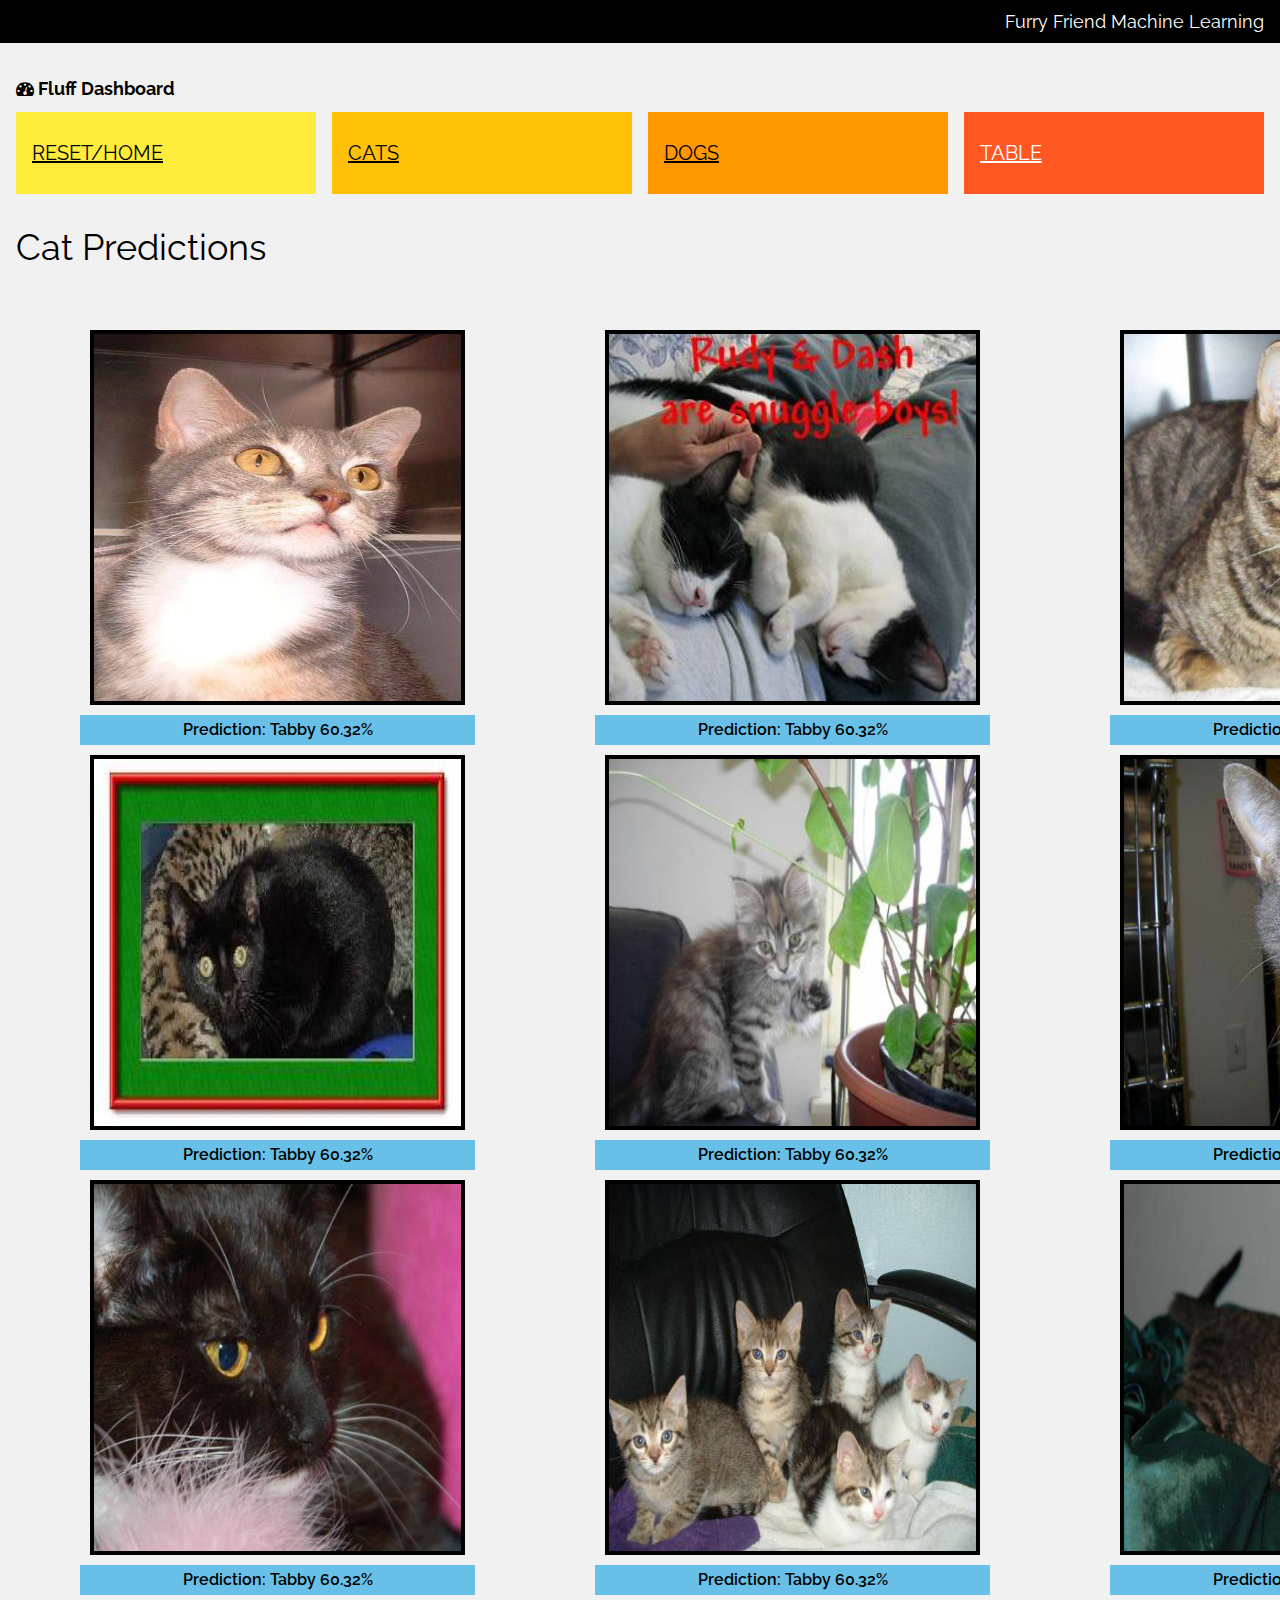
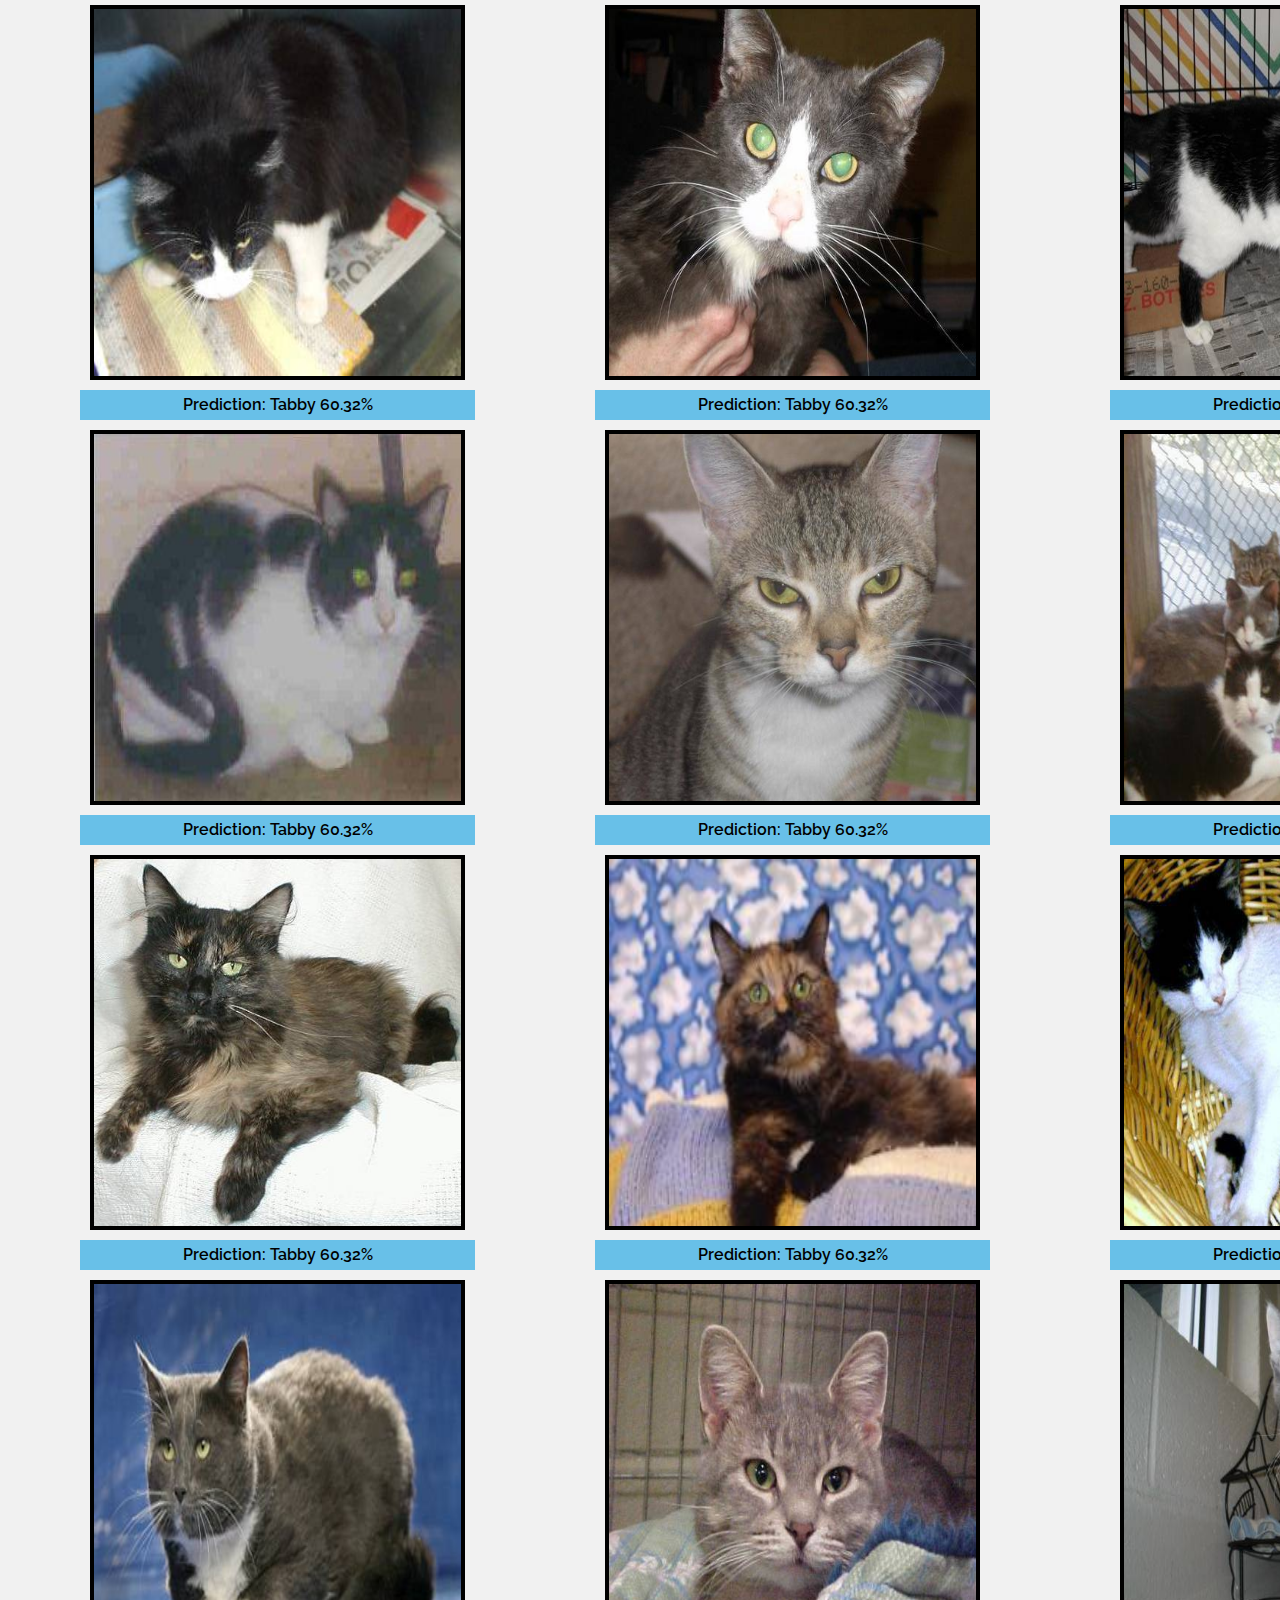
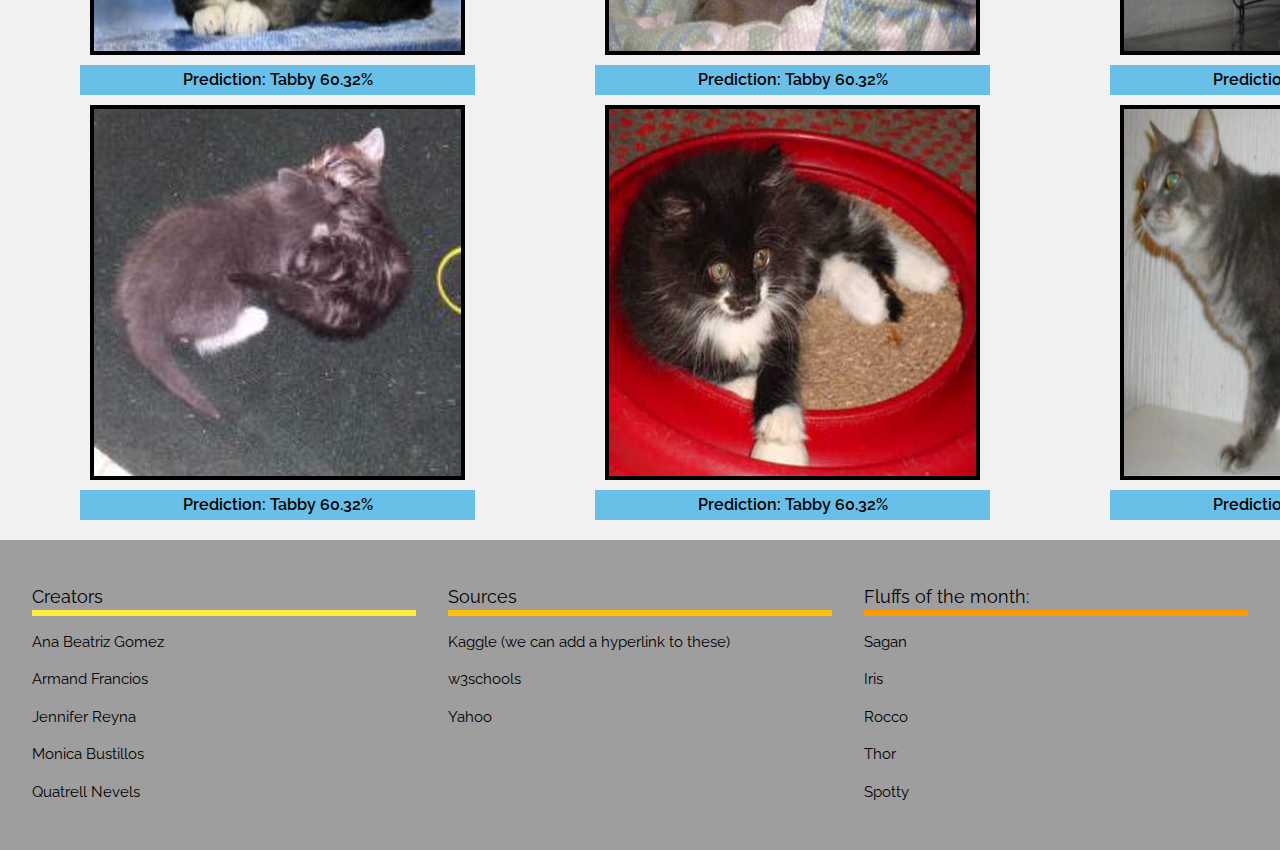
==== commit 23f3c649: "columns html" ====
--- a/all_cats.html
+++ b/all_cats.html
@@ -93,7 +93,6 @@
       </div>
     </div>
   </div>
-  <hr>
 <!-------------------------------- PHOTO GRID ---------------------------------------->
 
   <div class="row">
@@ -106,7 +105,7 @@
       <img src="images\all_cats\13.jpg" ><div class="desc">Prediction: Tabby 60.32% </div>
       <img src="images\all_cats\14.jpg" ><div class="desc">Prediction: Tabby 60.32% </div>
       <img src="images\all_cats\15.jpg" ><div class="desc">Prediction: Tabby 60.32% </div>
-    </div>
+      </div>
       <div class="column">
       <img src="images\all_cats\16.jpg" ><div class="desc">Prediction: Tabby 60.32% </div>
       <img src="images\all_cats\17.jpg" ><div class="desc">Prediction: Tabby 60.32% </div>
@@ -116,7 +115,7 @@
       <img src="images\all_cats\22.jpg" ><div class="desc">Prediction: Tabby 60.32% </div>
       <img src="images\all_cats\26.jpg" ><div class="desc">Prediction: Tabby 60.32% </div>
       <img src="images\all_cats\27.jpg" ><div class="desc">Prediction: Tabby 60.32% </div>
-    </div>
+      </div>
       <div class="column">
       <img src="images\all_cats\28.jpg" ><div class="desc">Prediction: Tabby 60.32% </div>
       <img src="images\all_cats\29.jpg" ><div class="desc">Prediction: Tabby 60.32% </div>
@@ -126,7 +125,7 @@
       <img src="images\all_cats\35.jpg" ><div class="desc">Prediction: Tabby 60.32% </div>
       <img src="images\all_cats\36.jpg" ><div class="desc">Prediction: Tabby 60.32% </div>
       <img src="images\all_cats\37.jpg" ><div class="desc">Prediction: Tabby 60.32% </div>
-    </div>
+      </div>
       <div class="column">
       <img src="images\all_cats\38.jpg" "><div class="desc">Prediction: Tabby 60.32% </div>
       <img src="images\all_cats\39.jpg" "><div class="desc">Prediction: Tabby 60.32% </div>
@@ -135,13 +134,9 @@
       <img src="images\all_cats\42.jpg" ><div class="desc">Prediction: Tabby 60.32% </div>
       <img src="images\all_cats\43.jpg" ><div class="desc">Prediction: Tabby 60.32% </div>
       <img src="images\all_cats\44.jpg" ><div class="desc">Prediction: Tabby 60.32% </div>
-    </div>
-    </div>
+     </div>
   </div>
-  <hr>
-
 <!---------------------- FOOTER INFO AT BOTTOM OF PAGE----------------------------------------> 
-
   <div class="w3-container w3-grey w3-padding-32">
     <div class="w3-row">
       <div class="w3-container w3-third">
--- a/style.css
+++ b/style.css
@@ -1,4 +1,3 @@
-<style>
 .dropdown {
   position: relative;
   display: inline-block;
@@ -39,5 +38,3 @@
   background-color: #e4b662; /* Add a green color to the "active/current" link */
   color: white;
 }
-
-</style>
--- a/grid.css
+++ b/grid.css
@@ -2,34 +2,36 @@
   padding: 3px 0 3px;
   background-color: hsl(199, 74%, 66%);
   text-align: center;
-  font-weight: 500;
-  font-size: large;
+  font-weight: 600;
+  font-size: medium;
 }
 
 .row {
   display: flex;
-  flex-wrap: wrap;
-  padding: 0 4px;
+  flex: 25%;
+  padding: 20px;
+  vertical-align: center;
+}
+
+/* Create four equal columns that sits next to each other */
+.column {
+  display: block;
+  flex-wrap: nowrap;
+  padding:0;
   margin-top: 0px;
   margin-bottom: 0px;
   margin-left: 60px;
   margin-right: 60px;
 }
 
-/* Create four equal columns that sits next to each other */
-.column {
-  flex: 25%;
-  padding: 20px 1em 20px;
-  vertical-align: center;
-}
-
 .column img {
-  margin: 40px 40px 40px 40px;
+  margin: 10px 10px 10px 10px;
   align-items: center;
   width: 25em;
   height: 25em;
-  padding: 20px 20px 20px 20px;
+  padding: 4px;
   background-position: center;
+  background-color: black;
 }
 
 /* Responsive layout - makes a two column-layout instead of four columns */
@@ -46,4 +48,4 @@
     flex: 100%;
     max-width: 100%;
   }
-}+}
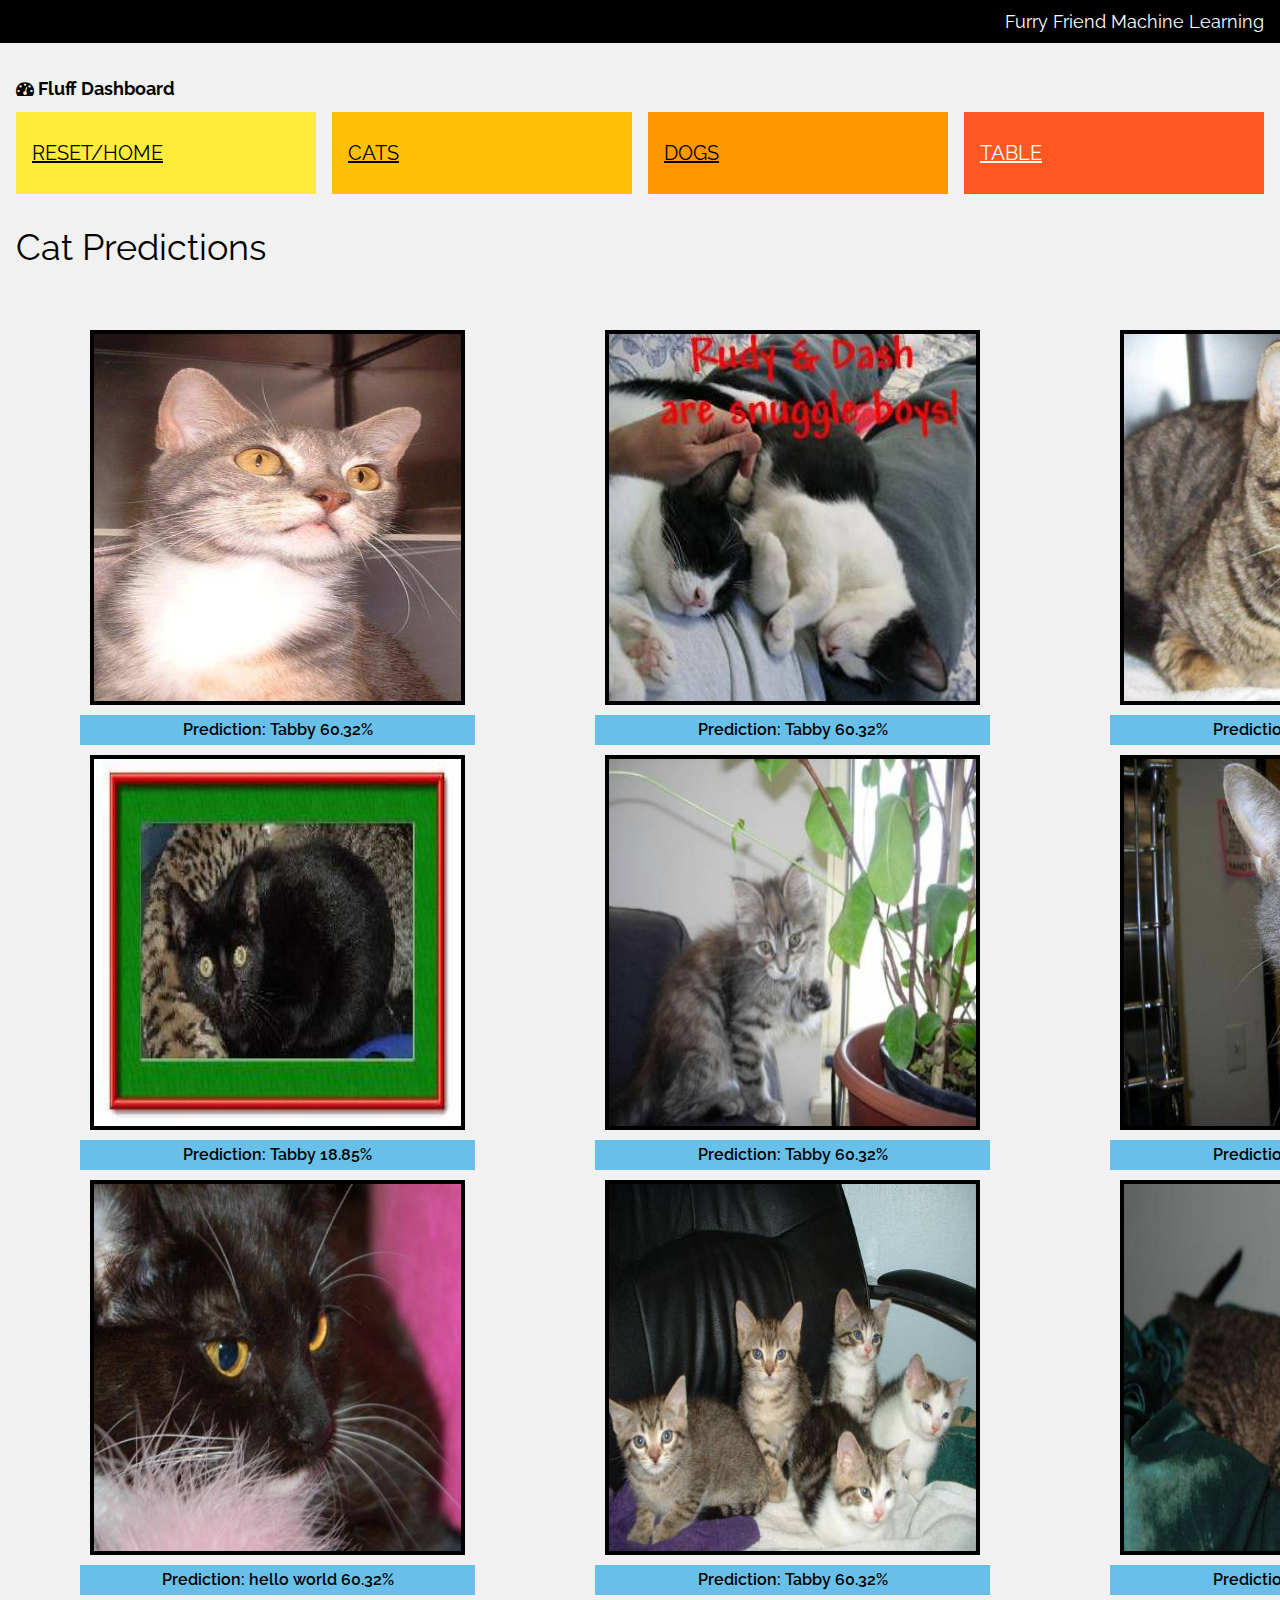
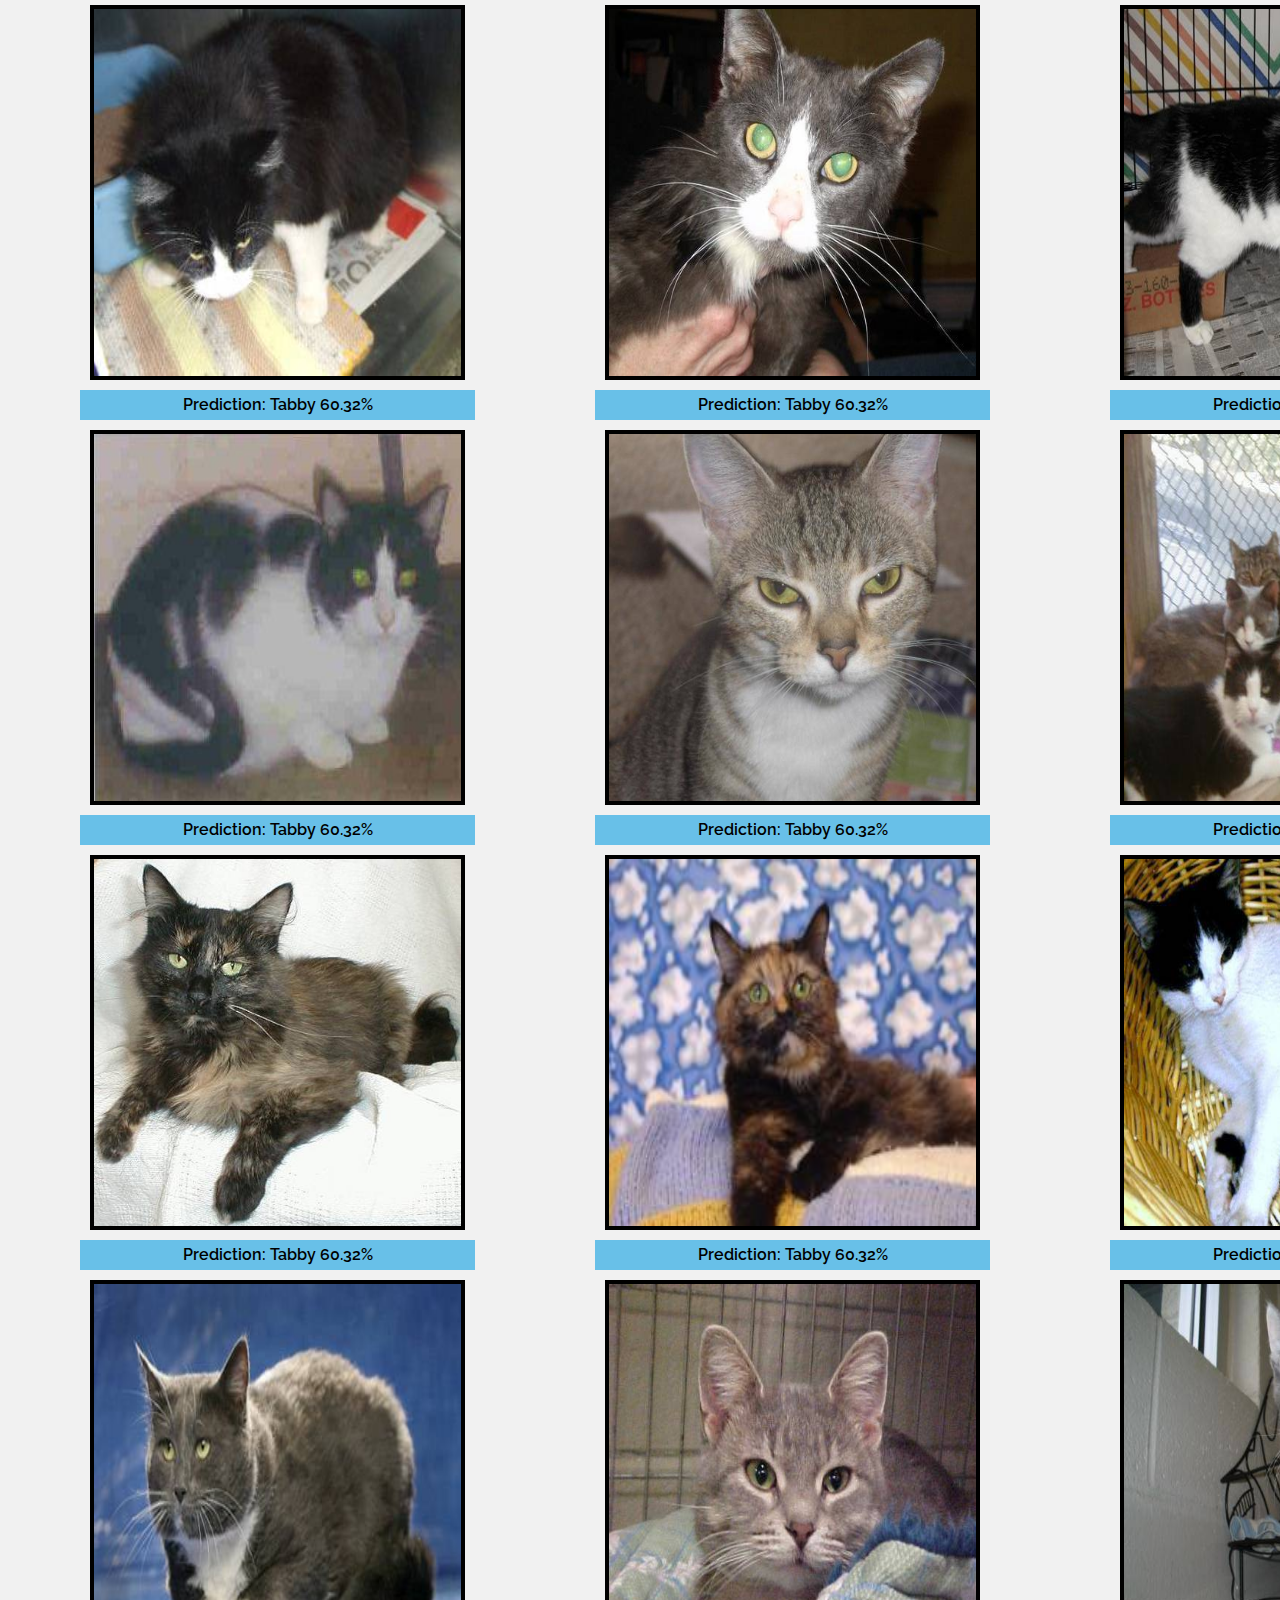
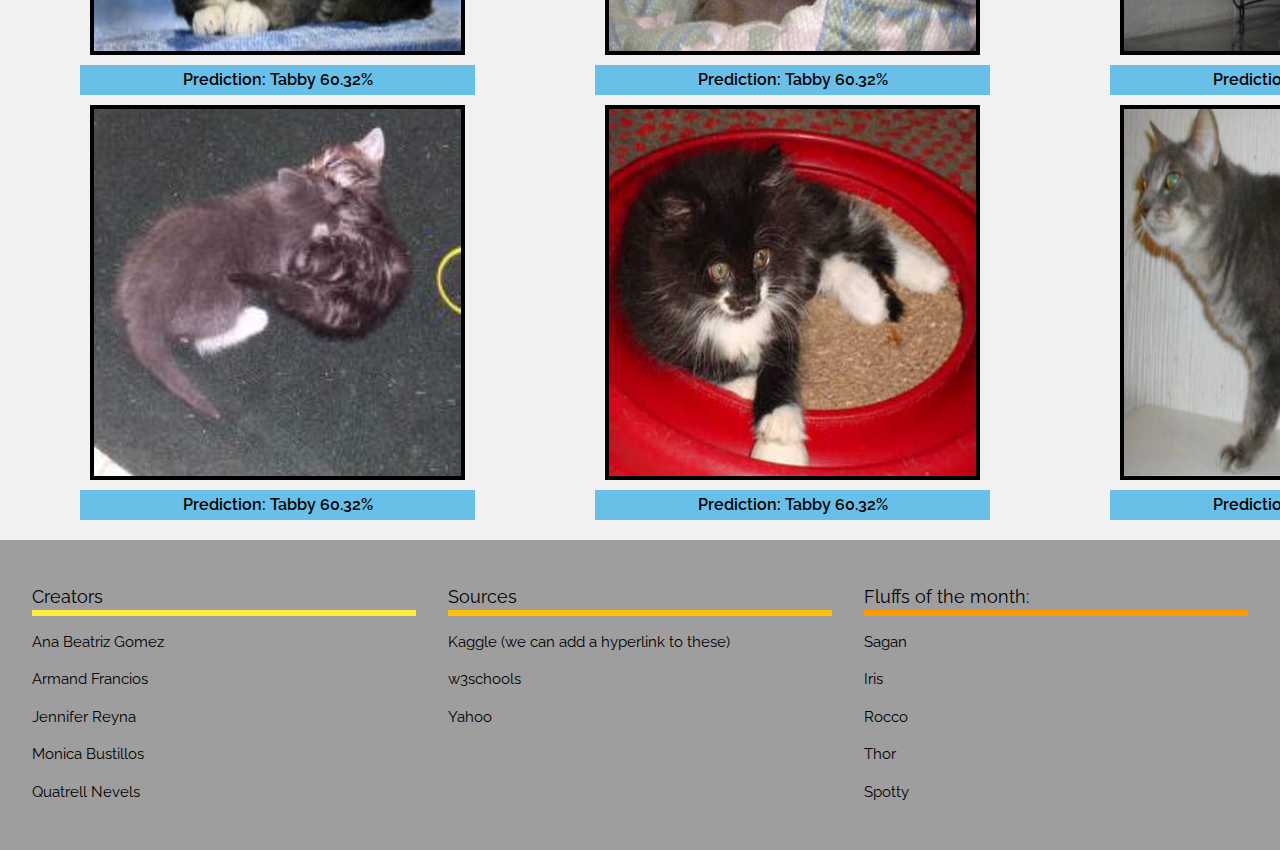
==== commit 32dccb3e: "cat grid" ====
--- a/all_cats.html
+++ b/all_cats.html
@@ -98,8 +98,8 @@
   <div class="row">
     <div class="column">
       <img src="images\all_cats\1.jpg" ><div class="desc">Prediction: Tabby 60.32% </div>
-      <img src="images\all_cats\2.jpg" ><div class="desc">Prediction: Tabby 60.32% </div>
-      <img src="images\all_cats\3.jpg" ><div class="desc">Prediction: Tabby 60.32% </div>
+      <img src="images\all_cats\2.jpg" ><div class="desc">Prediction: Tabby 18.85% </div>
+      <img src="images\all_cats\3.jpg" ><div class="desc">Prediction: hello world 60.32%</div>
       <img src="images\all_cats\7.jpg" ><div class="desc">Prediction: Tabby 60.32% </div>
       <img src="images\all_cats\10.jpg" ><div class="desc">Prediction: Tabby 60.32% </div>
       <img src="images\all_cats\13.jpg" ><div class="desc">Prediction: Tabby 60.32% </div>
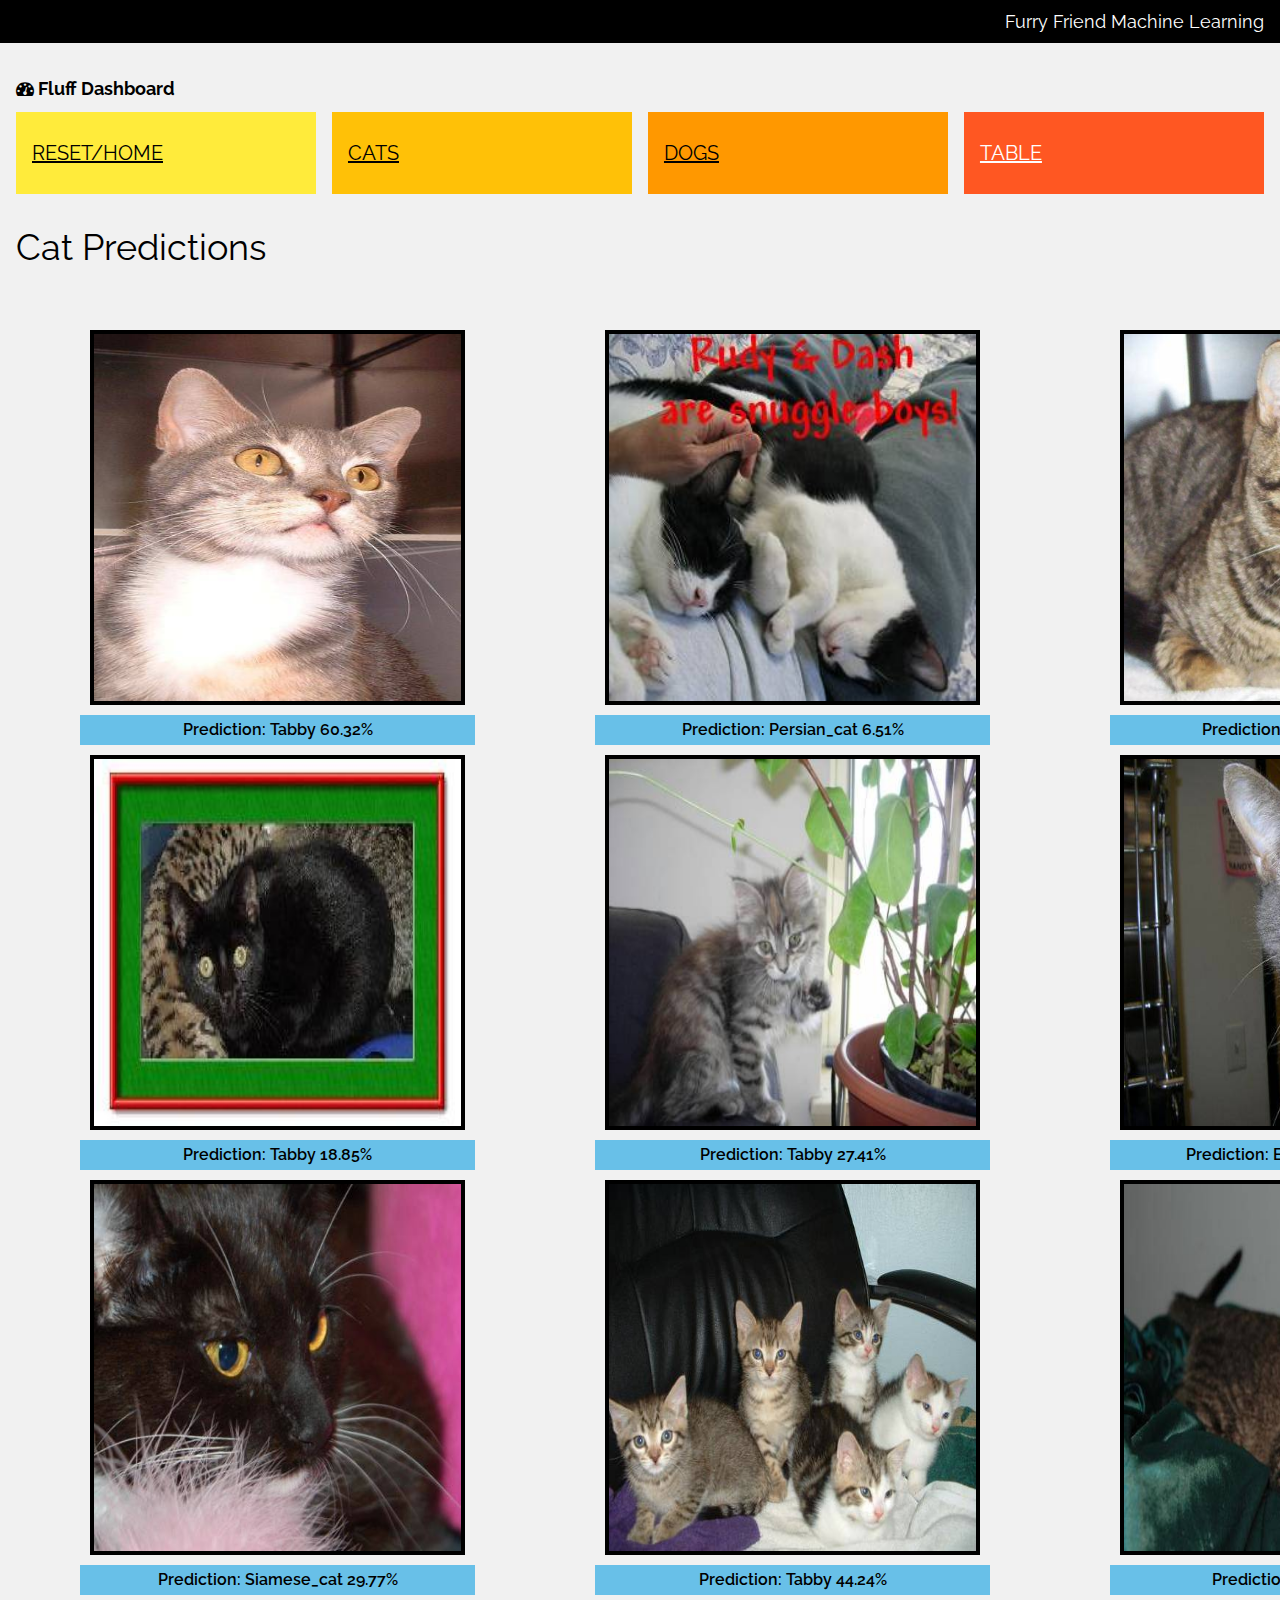
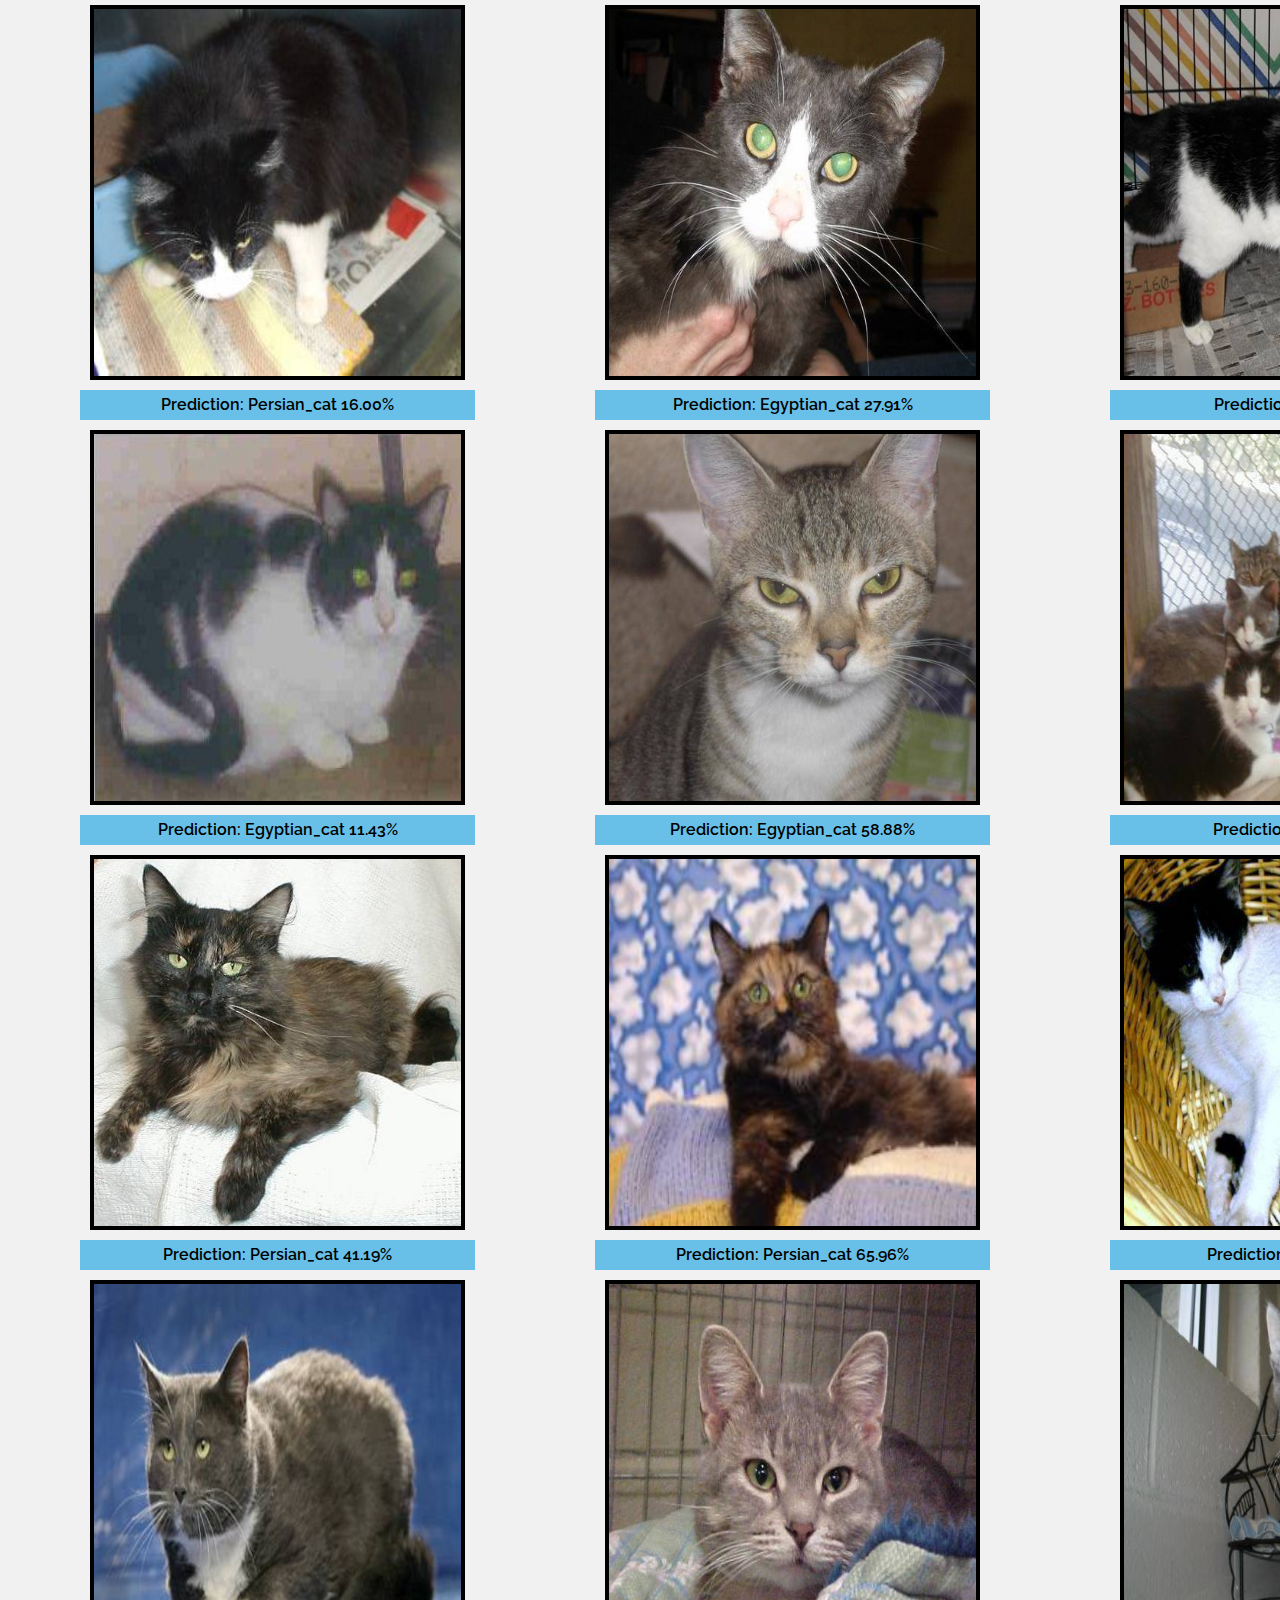
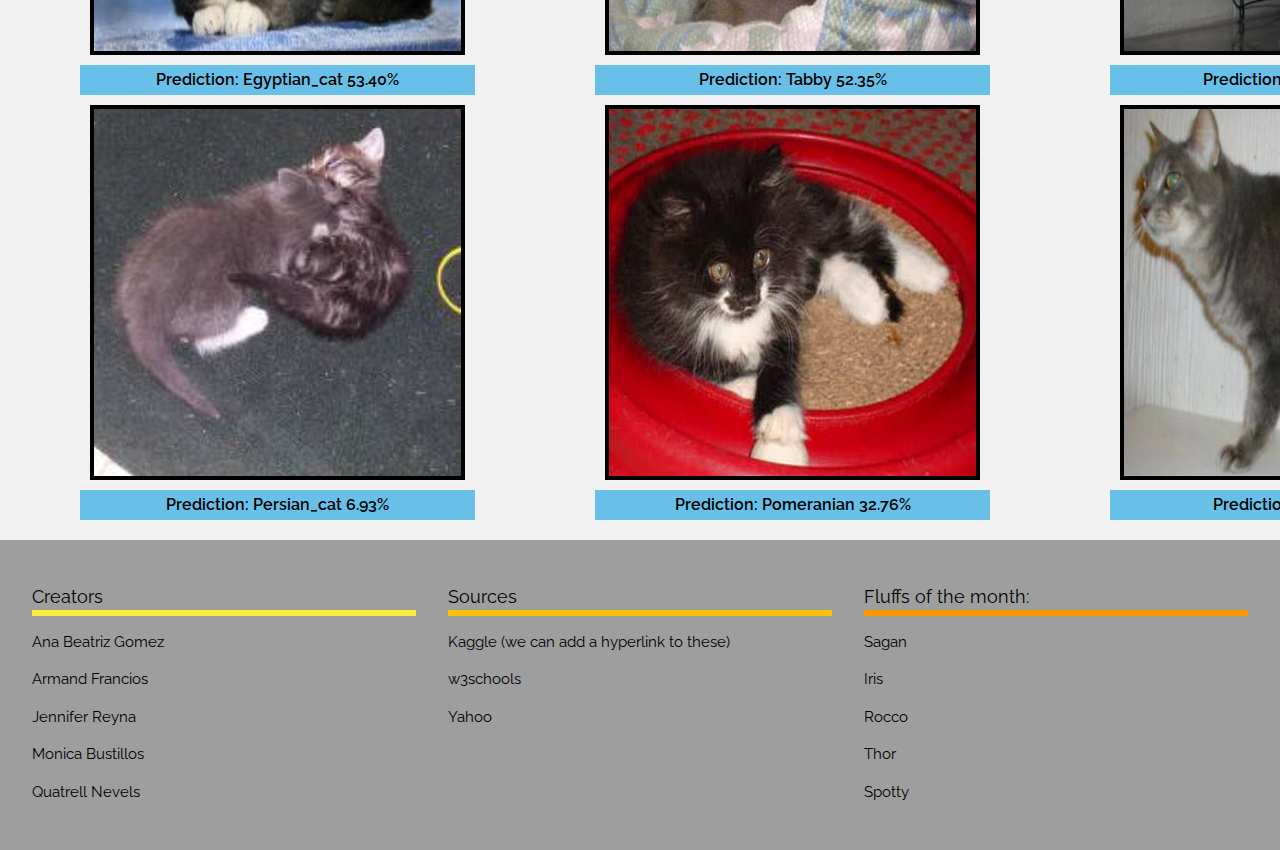
==== commit 2f6bda21: "update" ====
--- a/all_cats.html
+++ b/all_cats.html
@@ -99,41 +99,41 @@
     <div class="column">
       <img src="images\all_cats\1.jpg" ><div class="desc">Prediction: Tabby 60.32% </div>
       <img src="images\all_cats\2.jpg" ><div class="desc">Prediction: Tabby 18.85% </div>
-      <img src="images\all_cats\3.jpg" ><div class="desc">Prediction: hello world 60.32%</div>
-      <img src="images\all_cats\7.jpg" ><div class="desc">Prediction: Tabby 60.32% </div>
-      <img src="images\all_cats\10.jpg" ><div class="desc">Prediction: Tabby 60.32% </div>
-      <img src="images\all_cats\13.jpg" ><div class="desc">Prediction: Tabby 60.32% </div>
-      <img src="images\all_cats\14.jpg" ><div class="desc">Prediction: Tabby 60.32% </div>
-      <img src="images\all_cats\15.jpg" ><div class="desc">Prediction: Tabby 60.32% </div>
+      <img src="images\all_cats\3.jpg" ><div class="desc">Prediction: Siamese_cat 29.77% </div>
+      <img src="images\all_cats\7.jpg" ><div class="desc">Prediction: Persian_cat 16.00% </div>
+      <img src="images\all_cats\10.jpg" ><div class="desc">Prediction: Egyptian_cat 11.43% </div>
+      <img src="images\all_cats\13.jpg" ><div class="desc">Prediction: Persian_cat 41.19% </div>
+      <img src="images\all_cats\14.jpg" ><div class="desc">Prediction: Egyptian_cat 53.40% </div>
+      <img src="images\all_cats\15.jpg" ><div class="desc">Prediction: Persian_cat 6.93% </div>
       </div>
       <div class="column">
-      <img src="images\all_cats\16.jpg" ><div class="desc">Prediction: Tabby 60.32% </div>
-      <img src="images\all_cats\17.jpg" ><div class="desc">Prediction: Tabby 60.32% </div>
-      <img src="images\all_cats\18.jpg" ><div class="desc">Prediction: Tabby 60.32% </div>
-      <img src="images\all_cats\19.jpg" ><div class="desc">Prediction: Tabby 60.32% </div>
-      <img src="images\all_cats\21.jpg" ><div class="desc">Prediction: Tabby 60.32% </div>
-      <img src="images\all_cats\22.jpg" ><div class="desc">Prediction: Tabby 60.32% </div>
-      <img src="images\all_cats\26.jpg" ><div class="desc">Prediction: Tabby 60.32% </div>
-      <img src="images\all_cats\27.jpg" ><div class="desc">Prediction: Tabby 60.32% </div>
+      <img src="images\all_cats\16.jpg" ><div class="desc">Prediction: Persian_cat 6.51% </div>
+      <img src="images\all_cats\17.jpg" ><div class="desc">Prediction: Tabby 27.41% </div>
+      <img src="images\all_cats\18.jpg" ><div class="desc">Prediction: Tabby 44.24% </div>
+      <img src="images\all_cats\19.jpg" ><div class="desc">Prediction: Egyptian_cat 27.91% </div>
+      <img src="images\all_cats\21.jpg" ><div class="desc">Prediction: Egyptian_cat 58.88% </div>
+      <img src="images\all_cats\22.jpg" ><div class="desc">Prediction: Persian_cat 65.96% </div>
+      <img src="images\all_cats\26.jpg" ><div class="desc">Prediction: Tabby 52.35% </div>
+      <img src="images\all_cats\27.jpg" ><div class="desc">Prediction: Pomeranian 32.76% </div>
       </div>
       <div class="column">
-      <img src="images\all_cats\28.jpg" ><div class="desc">Prediction: Tabby 60.32% </div>
-      <img src="images\all_cats\29.jpg" ><div class="desc">Prediction: Tabby 60.32% </div>
-      <img src="images\all_cats\30.jpg" ><div class="desc">Prediction: Tabby 60.32% </div>
-      <img src="images\all_cats\31.jpg" ><div class="desc">Prediction: Tabby 60.32% </div>
-      <img src="images\all_cats\34.jpg" ><div class="desc">Prediction: Tabby 60.32% </div>
-      <img src="images\all_cats\35.jpg" ><div class="desc">Prediction: Tabby 60.32% </div>
-      <img src="images\all_cats\36.jpg" ><div class="desc">Prediction: Tabby 60.32% </div>
-      <img src="images\all_cats\37.jpg" ><div class="desc">Prediction: Tabby 60.32% </div>
+      <img src="images\all_cats\28.jpg" ><div class="desc">Prediction: tiger_cat 42.80% </div>
+      <img src="images\all_cats\29.jpg" ><div class="desc">Prediction: Egyptian_cat 56.81% </div>
+      <img src="images\all_cats\30.jpg" ><div class="desc">Prediction: Tabby 50.88% </div>
+      <img src="images\all_cats\31.jpg" ><div class="desc">Prediction: Tabby 25.61% </div>
+      <img src="images\all_cats\34.jpg" ><div class="desc">Prediction: Tabby 37.06% </div>
+      <img src="images\all_cats\35.jpg" ><div class="desc">Prediction: hamper 52.34% </div>
+      <img src="images\all_cats\36.jpg" ><div class="desc">Prediction: tiger_cat 14.79% </div>
+      <img src="images\all_cats\37.jpg" ><div class="desc">Prediction: Tabby 53.07% </div>
       </div>
       <div class="column">
-      <img src="images\all_cats\38.jpg" "><div class="desc">Prediction: Tabby 60.32% </div>
-      <img src="images\all_cats\39.jpg" "><div class="desc">Prediction: Tabby 60.32% </div>
-      <img src="images\all_cats\40.jpg" ><div class="desc">Prediction: Tabby 60.32% </div>
-      <img src="images\all_cats\41.jpg" ><div class="desc">Prediction: Tabby 60.32% </div>
-      <img src="images\all_cats\42.jpg" ><div class="desc">Prediction: Tabby 60.32% </div>
-      <img src="images\all_cats\43.jpg" ><div class="desc">Prediction: Tabby 60.32% </div>
-      <img src="images\all_cats\44.jpg" ><div class="desc">Prediction: Tabby 60.32% </div>
+      <img src="images\all_cats\38.jpg" "><div class="desc">Prediction: Egyptian_cat 18.13% </div>
+      <img src="images\all_cats\39.jpg" "><div class="desc">Prediction: studio_couch 7.88% </div>
+      <img src="images\all_cats\40.jpg" ><div class="desc">Prediction: Egyptian_cat 34.17% </div>
+      <img src="images\all_cats\41.jpg" ><div class="desc">Prediction: Tabby 10.10% </div>
+      <img src="images\all_cats\42.jpg" ><div class="desc">Prediction: Angora 10.18% </div>
+      <img src="images\all_cats\43.jpg" ><div class="desc">Prediction: Tabby 54.22% </div>
+      <img src="images\all_cats\44.jpg" ><div class="desc">Prediction: skunk 6.22% </div>
      </div>
   </div>
 <!---------------------- FOOTER INFO AT BOTTOM OF PAGE----------------------------------------> 
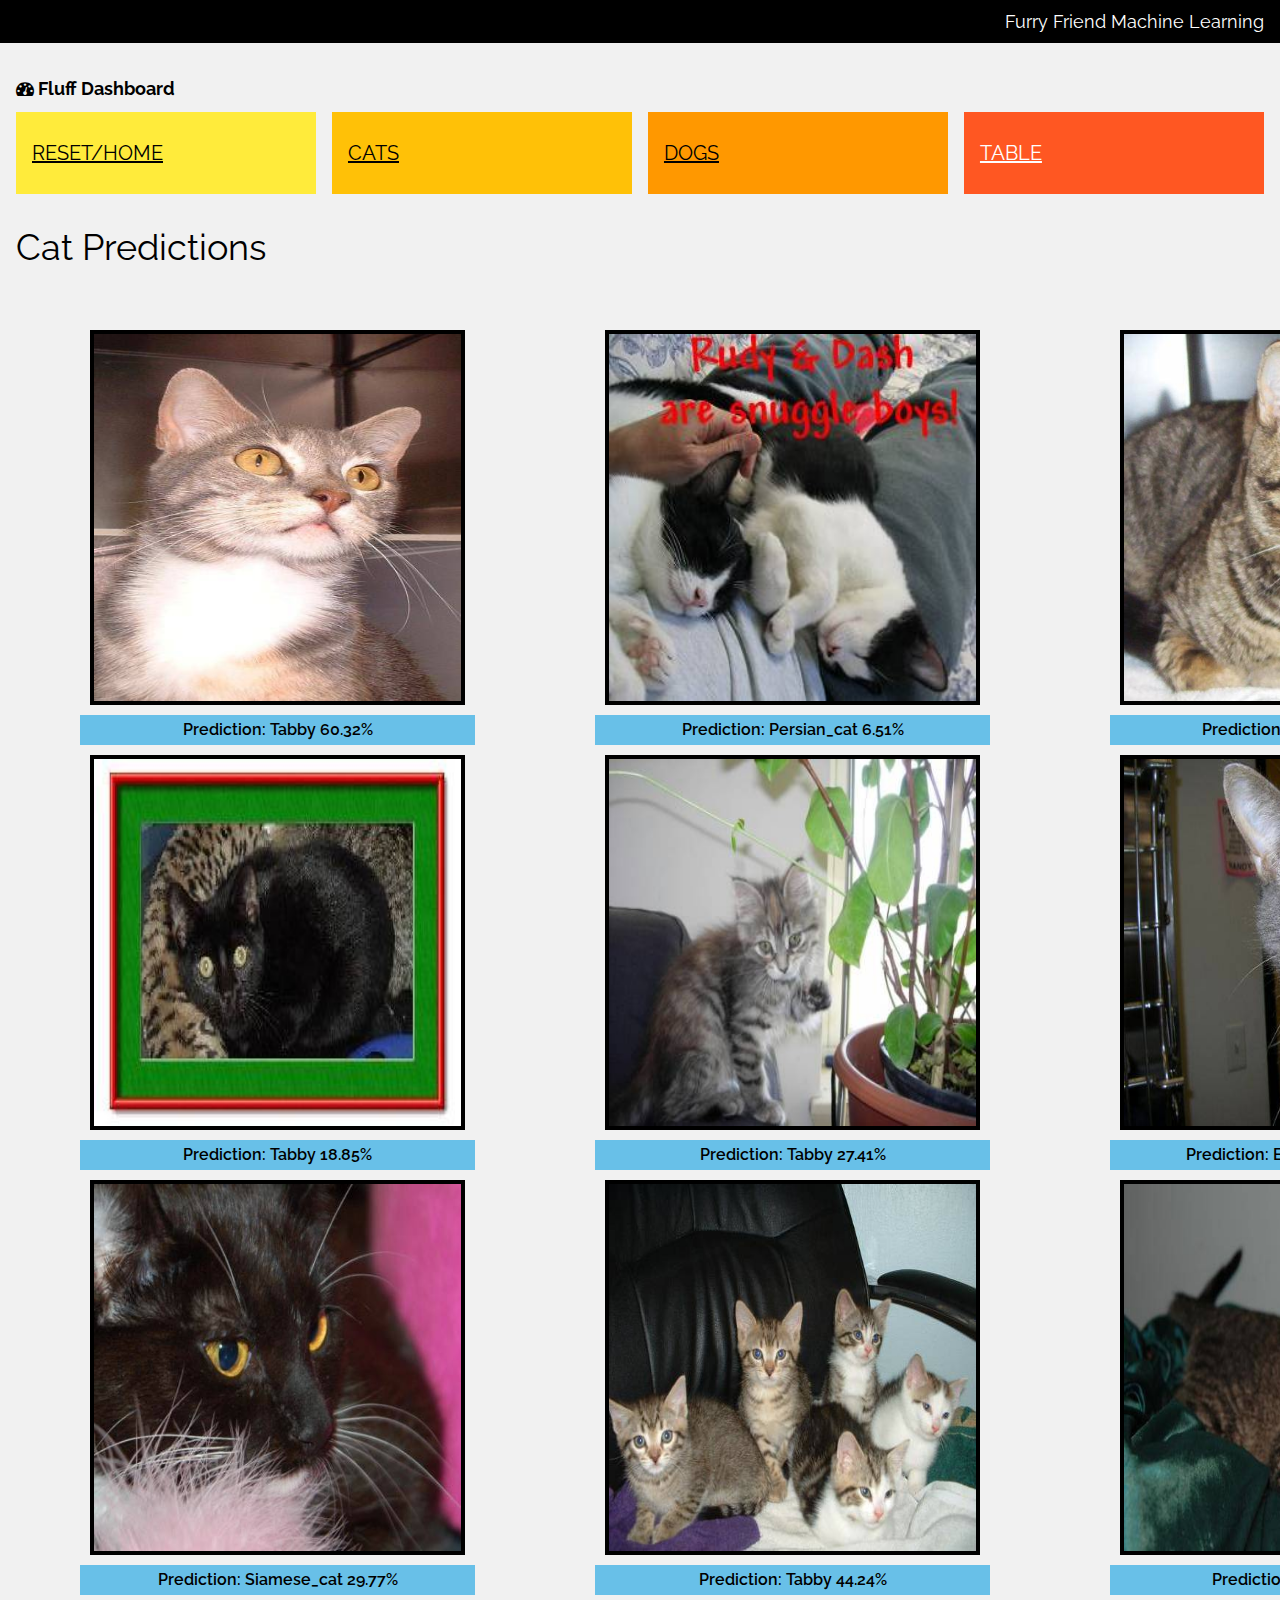
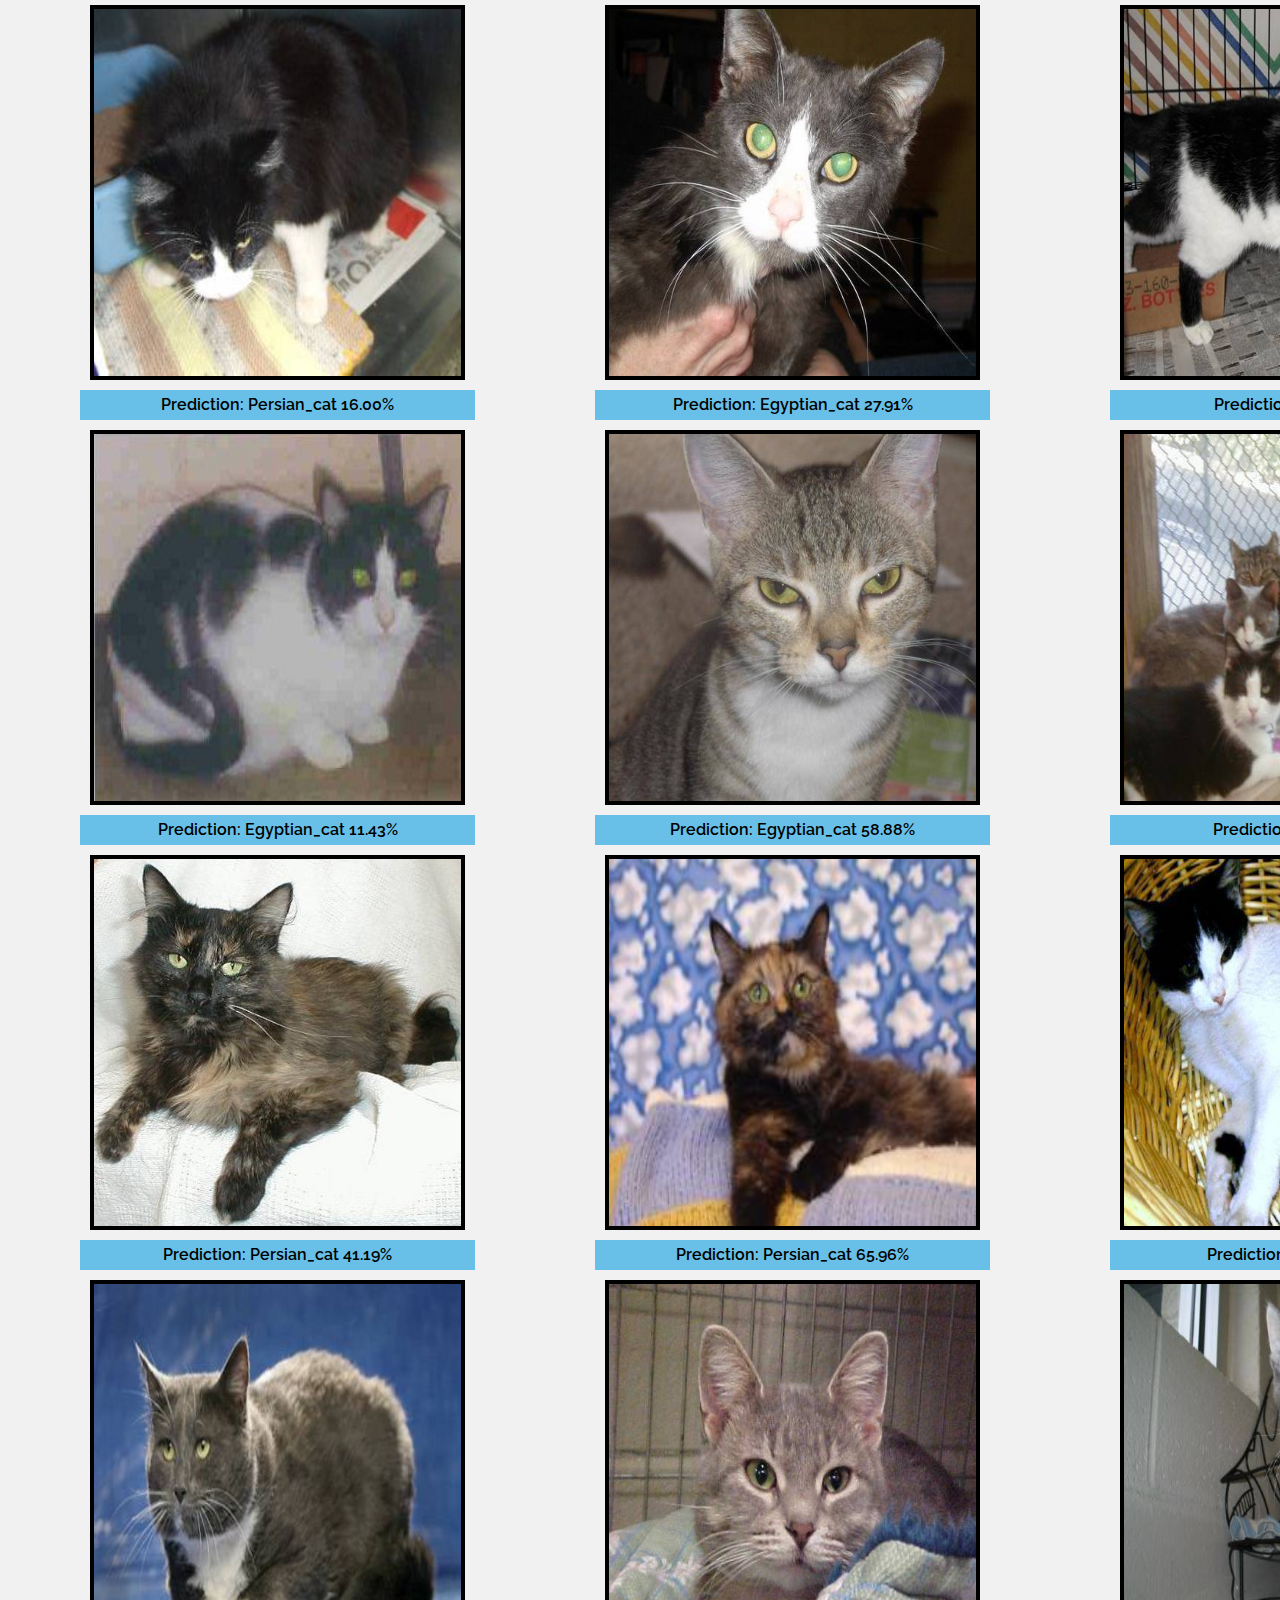
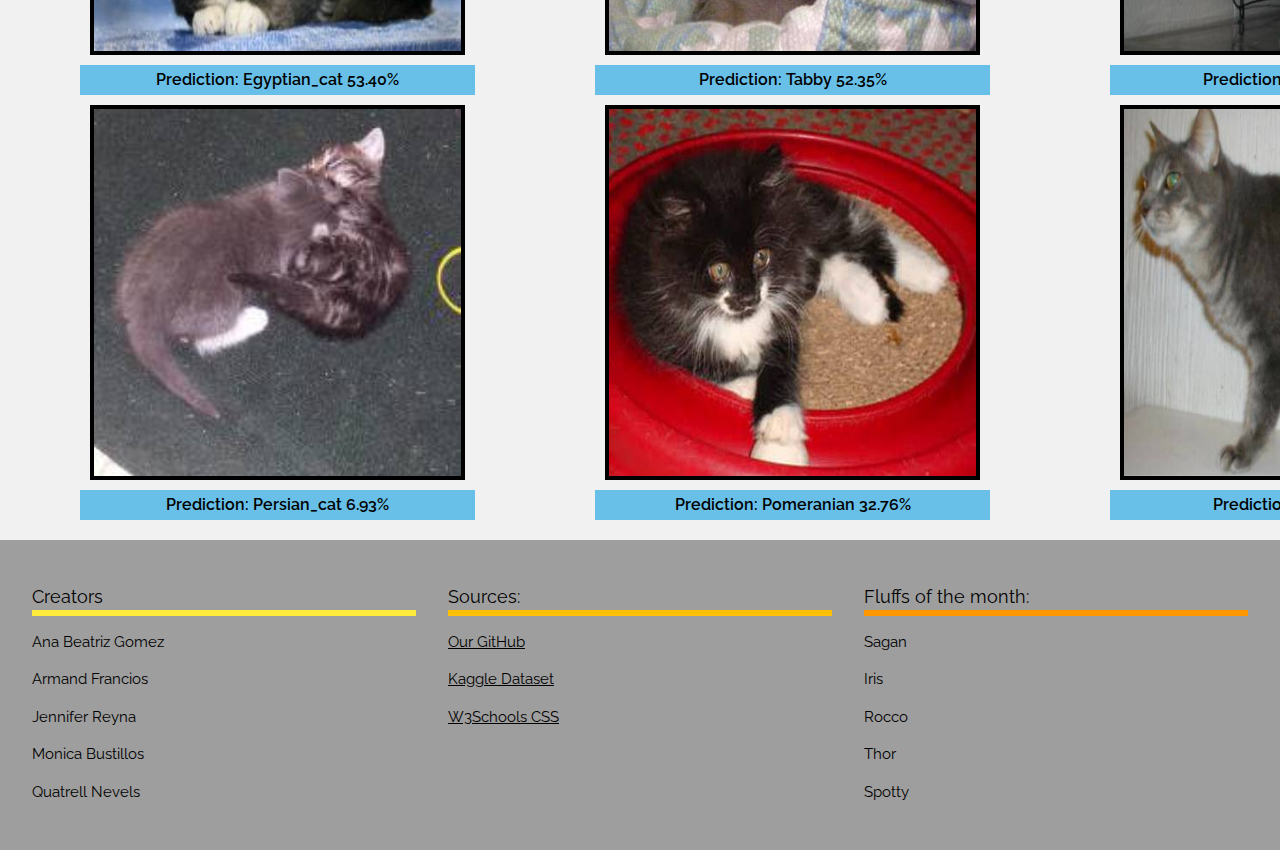
==== commit 5880c1e2: "webpage links" ====
--- a/all_cats.html
+++ b/all_cats.html
@@ -148,10 +148,10 @@
         <p>Quatrell Nevels</p> 
       </div>
       <div class="w3-container w3-third">
-        <h5 class="w3-bottombar w3-border-amber">Sources</h5>
-        <p>Kaggle (we can add a hyperlink to these)</p>
-        <p>w3schools</p>
-        <p>Yahoo</p>
+        <h5 class="w3-bottombar w3-border-amber">Sources:</h5>
+        <a href="https://github.com/mbustillos329/project3"><p>Our GitHub</p></a>
+        <a href="https://www.kaggle.com/d4rklucif3r/cat-and-dogs"><p>Kaggle Dataset</p></a>
+        <a href="https://www.w3schools.com/w3css/tryit.asp?filename=tryw3css_templates_analytics&stacked=h"><p>W3Schools CSS</p></a>
       </div>
       <div class="w3-container w3-third">
         <h5 class="w3-bottombar w3-border-orange">Fluffs of the month:</h5>
--- a/style.css
+++ b/style.css
@@ -19,7 +19,7 @@
 
 
 .vertical-menu {
-  width: auto; /* Set a width if you like */
+  width: flex; /* Set a width if you like */
 }
 
 .vertical-menu a {
